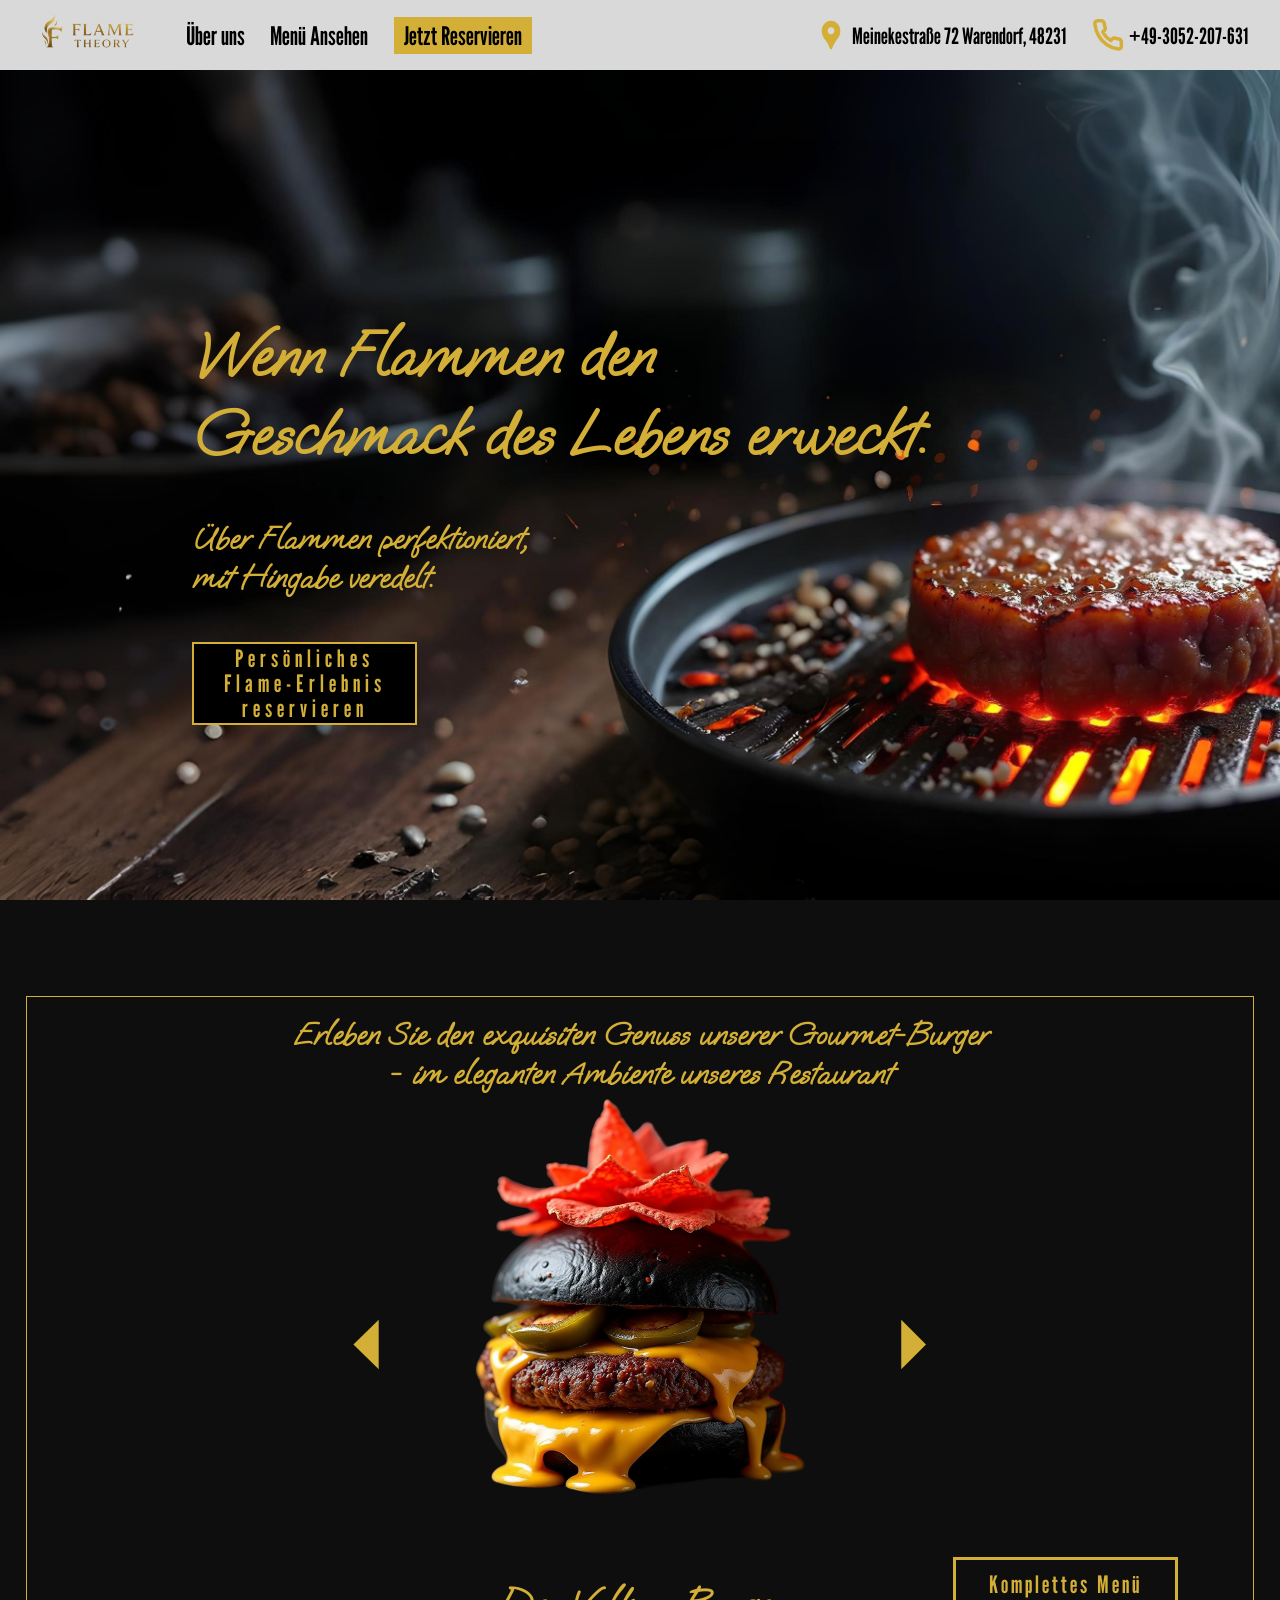
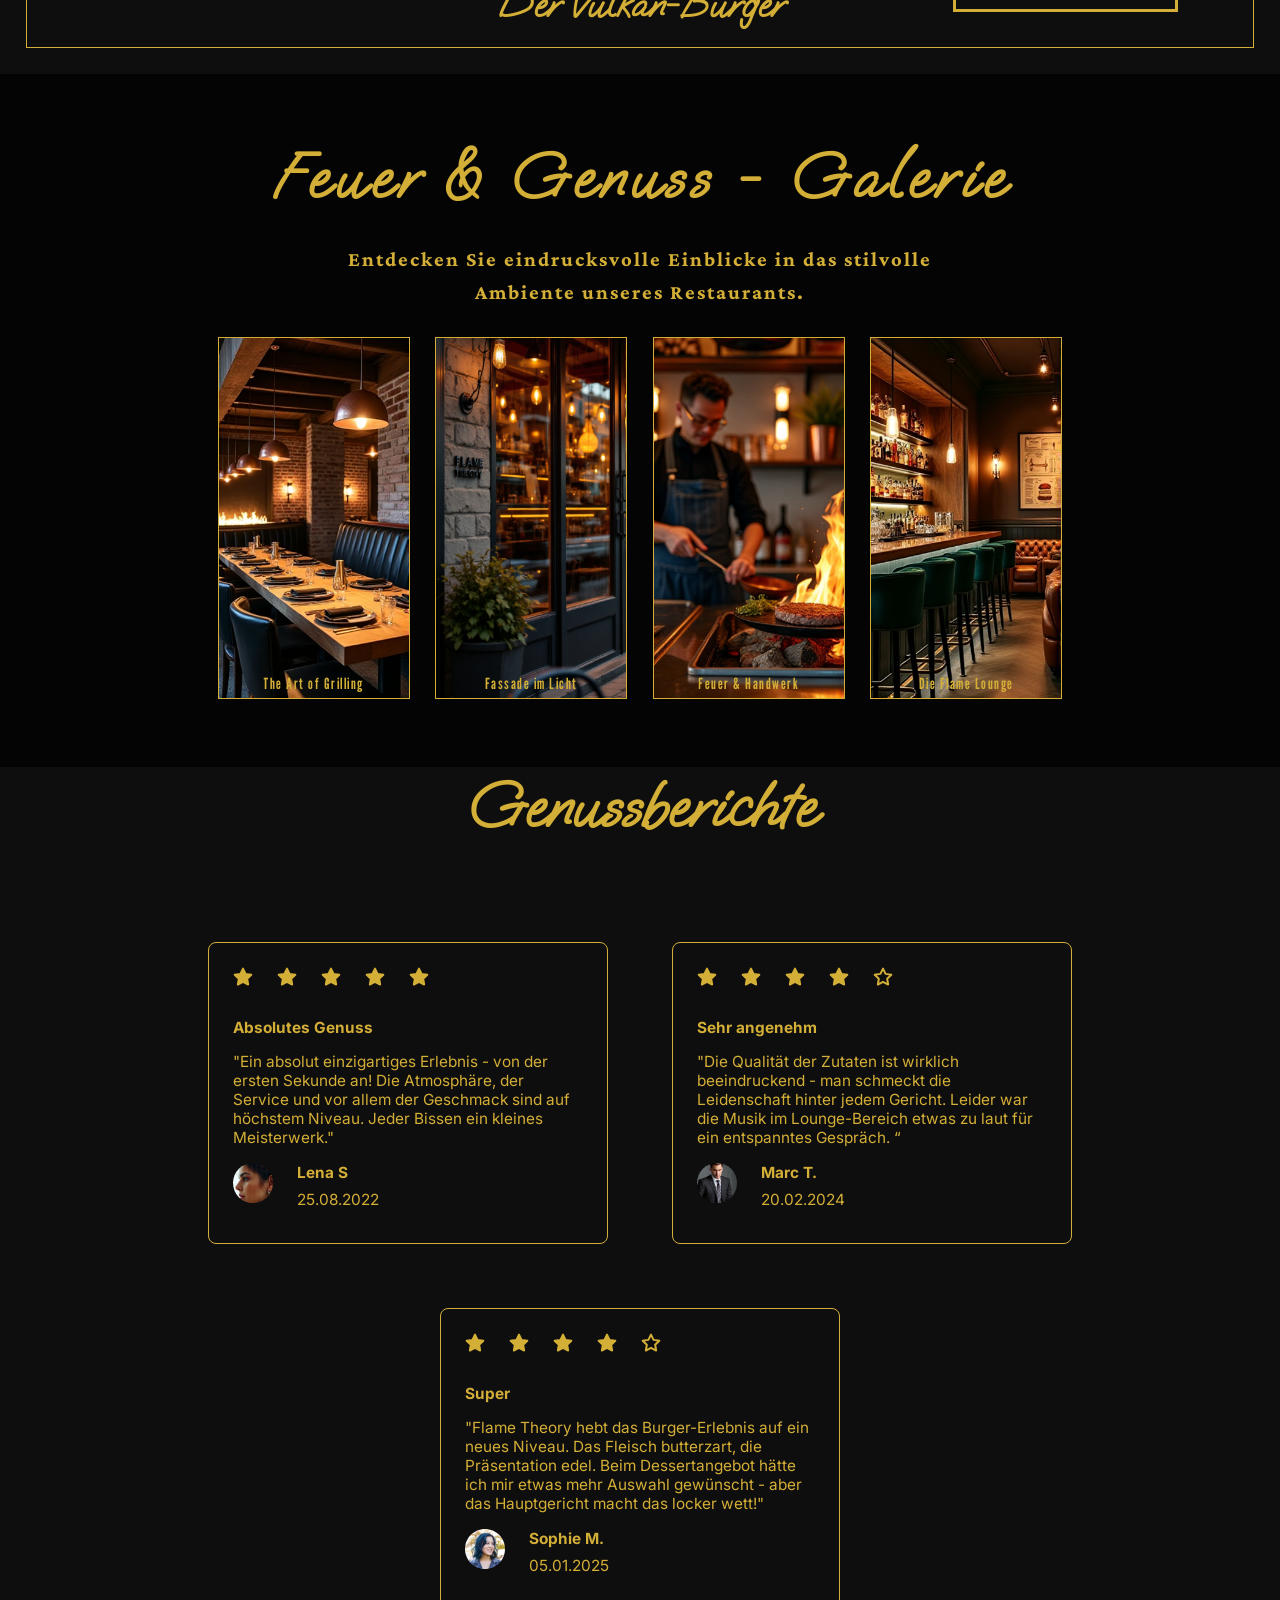
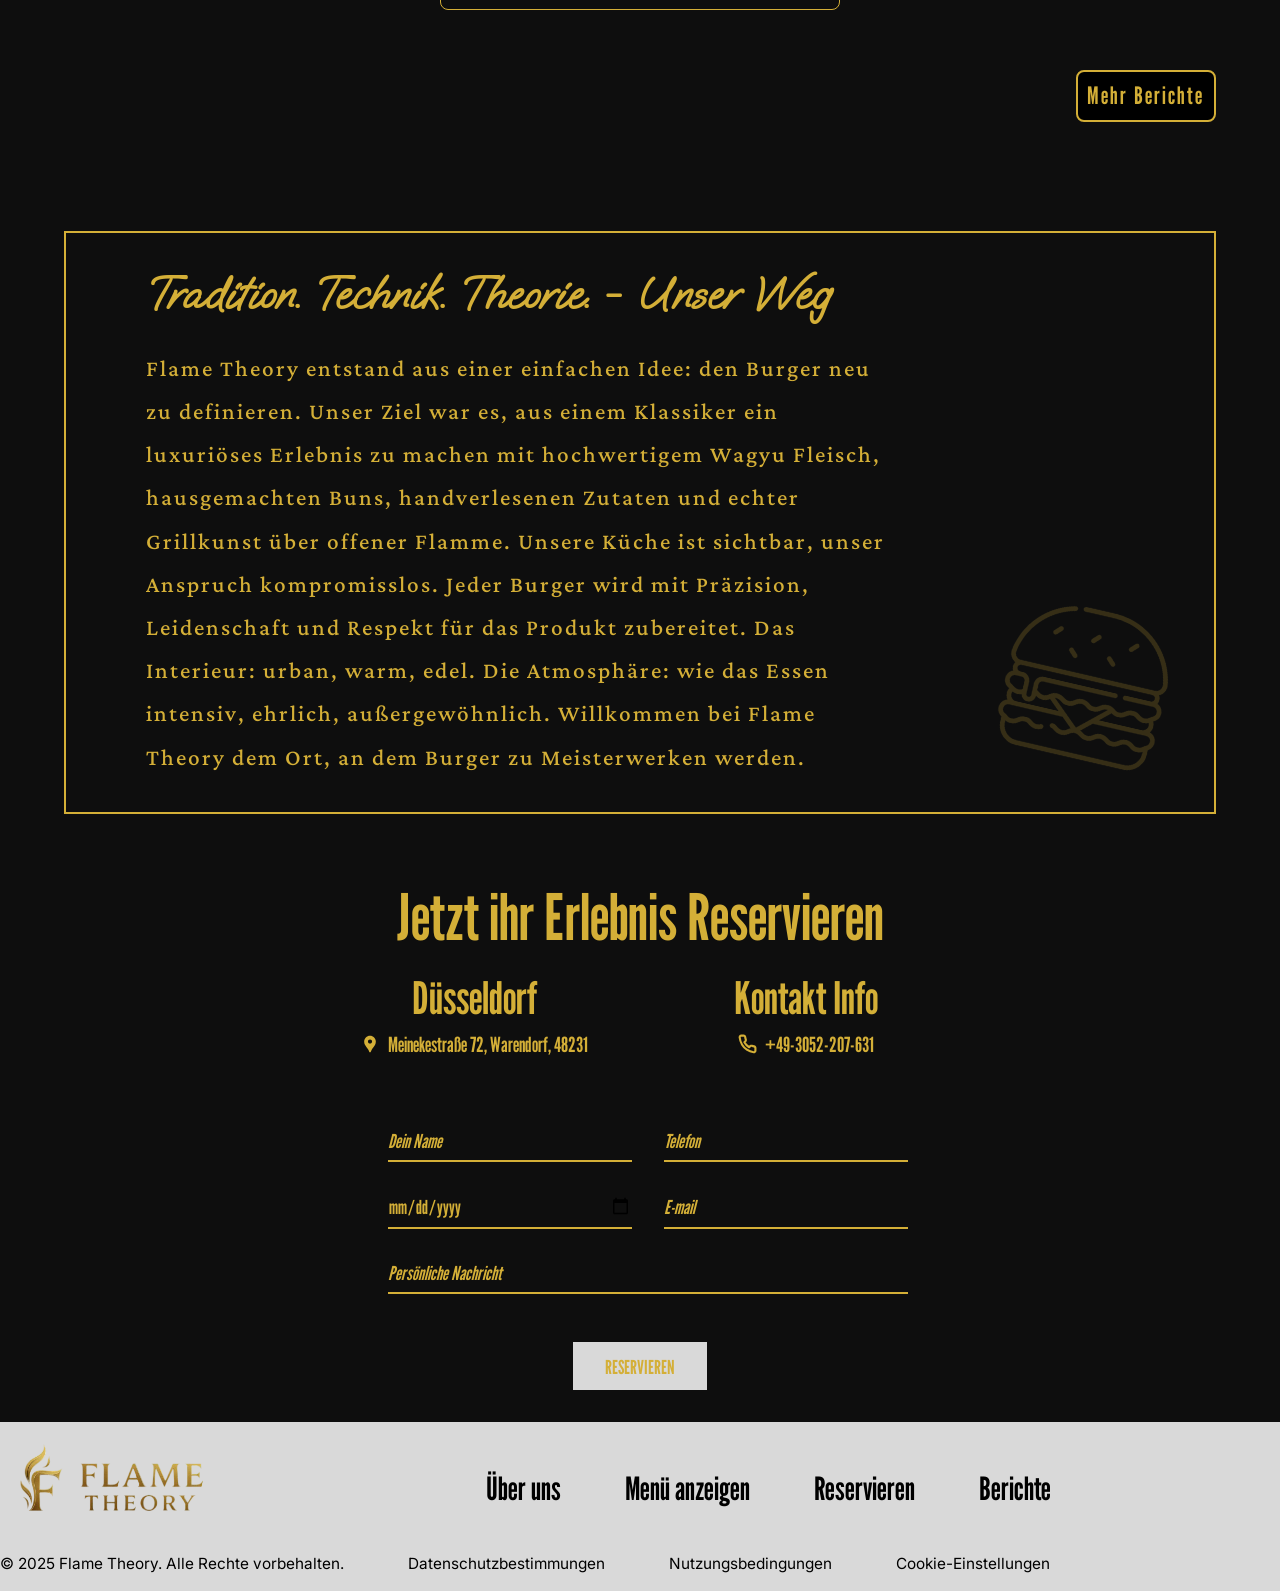
==== docs/index.html @ 65addf76 "folder name changed" ====
<!DOCTYPE html>
<html lang="de">
<head>
    <meta charset="UTF-8">
    <meta name="viewport" content="width=device-width, initial-scale=1.0">
    <title>FlameTheory</title>
    <link rel="stylesheet" href="../Styles/style.css">
    <script src="../Scripts/script.js" defer></script>
</head>
<body>
    <header>
        <nav>
            <div>
                <img src="\Assets\Logo\Logo_Flame_Theroy.png" alt="Logo_Flame_Theory">
                <a href="#" class="focused">Über uns</a>
                <a href="#">Menü Ansehen</a>
                <a href="#" class="Special">Jetzt Reservieren</a>
            </div>
            <div>
                <span>
                    <img src="\Assets\Icons\location_on.svg" alt="map_pinger_icon">
                    <a href="">Meinekestraße 72  Warendorf, 48231</a>
                </span>
                <span>
                    <img src="\Assets\Icons\Group 7.svg" alt="Telefon_icon">
                    <a href="">+49-3052-207-631</a>
                </span>
            </div>
        </nav>
    </header>
    <main>
        <section class="Hero">
            <h1>Wenn Flammen den Geschmack des Lebens erweckt.</h1>
            <h2>Über Flammen perfektioniert, mit Hingabe veredelt.</h2>
            <a href="#">
                Persönliches Flame-Erlebnis reservieren
            </a>
        </section>
        <section class="Burger_presentation">
            <div>
                <h2>Erleben Sie den exquisiten Genuss unserer Gourmet-Burger - im eleganten Ambiente unseres Restaurant</h2>
                <div class="carrousel">
                    <button><img src="../Assets/Icons/icon.svg" alt="arrow_left"></button>
                    <img src="../Assets/Burgers/Volcano_no_background.png" alt="volcano_burger">
                    <button><img src="../Assets/Icons/icon.svg" alt="arrow_right"></button>
                </div>
                <div class="wrapper">
                    <h3>Der Vulkan-Burger</h3>
                    <a href="menu.html" target="_self" rel="next">Komplettes Menü</a>
                </div>
            </div>
        </section>
        <section class="Galerie">
            <h2>Feuer & Genuss - Galerie</h2>
            <h3>Entdecken Sie eindrucksvolle Einblicke in das stilvolle Ambiente unseres Restaurants.</h3>
            <div class="image_wrapper">
                <div class="innerwrapper">
                    <img src="../Assets/inner.png" alt="inside_view">
                    <h4>The Art of Grilling</h4>
                    <p>Unser gemütlicher Gastraum mit Feuerstelle lädt zu unvergesslichen Momenten ein.</p>
                </div>
                <div class="innerwrapper">
                    <img src="../Assets/fassade_image.png" alt="fassade_im_licht">
                    <h4>Fassade im Licht</h4>
                    <p>Warmes Licht, stilvolles Ambiente und der Duft von ehrlichem Genuss heißen dich willkommen.</p>
                </div>
                <div class="innerwrapper">
                    <img src="../Assets/cooking.png" alt="chef_open_grill">
                    <h4>Feuer & Handwerk</h4>
                    <p>Mit offener Flamme, Leidenschaft und höchster Handwerkskunst.</p>
                </div>
                <div class="innerwrapper">
                    <img src="../Assets/lounge.png" alt="flame_lounge">
                    <h4>Die Flame Lounge</h4>
                    <p>Sanftes Licht, elegante Drinks und eine Atmosphäre wie ein warmes Glutbett.</p>
                </div>
            </div>
        </section>
        <section class="Genussberichte">
            <h2>Genussberichte</h2>
            <div class="review_wrapper">
                <div class="card">
                    <div>
                        <img src="../Assets/Icons/Star.svg" alt="star_filled">
                        <img src="../Assets/Icons/Star.svg" alt="star_filled">
                        <img src="../Assets/Icons/Star.svg" alt="star_filled">
                        <img src="../Assets/Icons/Star.svg" alt="star_filled">
                        <img src="../Assets/Icons/Star.svg" alt="star_filled">
                    </div>
                    <h4>Absolutes Genuss</h4>
                    <p>"Ein absolut einzigartiges Erlebnis - von der ersten Sekunde an! Die Atmosphäre, der Service und vor allem der Geschmack sind auf höchstem Niveau. Jeder Bissen ein kleines Meisterwerk."</p>
                    <div>
                        <img src="../Assets/PFP avatar/avatar_women.svg" alt="women_avatar">
                        <div>
                            <h4> Lena S</h4>
                            <p>25.08.2022</p>
                        </div>
                    </div>
                </div>
                <div class="card">
                    <div>
                        <img src="../Assets/Icons/Star.svg" alt="star_filled">
                        <img src="../Assets/Icons/Star.svg" alt="star_filled">
                        <img src="../Assets/Icons/Star.svg" alt="star_filled">
                        <img src="../Assets/Icons/Star.svg" alt="star_filled">
                        <img src="../Assets/Icons/Star (1).svg" alt="star_filled">
                    </div>
                    <h4>Sehr angenehm</h4>
                    <p>"Die Qualität der Zutaten ist wirklich beeindruckend - man schmeckt die Leidenschaft hinter jedem Gericht. Leider war die Musik im Lounge-Bereich etwas zu laut für ein entspanntes Gespräch. “</p>
                    <div>
                        <img src="../Assets/PFP avatar/avatar_men.svg" alt="men_avatar">
                        <div>
                            <h4>Marc T.</h4>
                            <p>20.02.2024</p>
                        </div>
                    </div>
                </div>
                <div class="card">
                    <div>
                        <img src="../Assets/Icons/Star.svg" alt="star_filled">
                        <img src="../Assets/Icons/Star.svg" alt="star_filled">
                        <img src="../Assets/Icons/Star.svg" alt="star_filled">
                        <img src="../Assets/Icons/Star.svg" alt="star_filled">
                        <img src="../Assets/Icons/Star (1).svg" alt="star_filled">
                    </div>
                    <h4>Super</h4>
                    <p>"Flame Theory hebt das Burger-Erlebnis auf ein neues Niveau. Das Fleisch butterzart, die Präsentation edel. Beim Dessertangebot hätte ich mir etwas mehr Auswahl gewünscht - aber das Hauptgericht macht das locker wett!"</p>
                    <div>
                        <img src="../Assets/PFP avatar/avatar_default.svg" alt="default_avatar">
                        <div>
                            <h4>Sophie M.</h4>
                            <p>05.01.2025</p>
                        </div>
                    </div>
                </div>
            </div>
            <div>
                <a href="">Mehr Berichte</a>
            </div>
        </section>
        <section class="Über_Uns">
             <div class="Info">
                <h2>Tradition. Technik. Theorie. - Unser Weg</h2>
                <p>Flame Theory entstand aus einer einfachen Idee: den Burger neu zu definieren. Unser Ziel war es, aus einem Klassiker ein luxuriöses Erlebnis zu machen mit hochwertigem Wagyu Fleisch, hausgemachten Buns, handverlesenen Zutaten und echter Grillkunst über offener Flamme.
                    Unsere Küche ist sichtbar, unser Anspruch kompromisslos. Jeder Burger wird mit Präzision, Leidenschaft und Respekt für das Produkt zubereitet. Das Interieur: urban, warm, edel. Die Atmosphäre: wie das Essen intensiv, ehrlich, außergewöhnlich.
                    Willkommen bei Flame Theory dem Ort, an dem Burger zu Meisterwerken werden.</p>
                <img src="../Assets/Icons/Icon_burger.png" alt="burger_icon">
             </div>

        </section>
        <section class="Reservieren">
            <div class="contact-info">
                <h2>Jetzt ihr Erlebnis Reservieren</h2>
                <div class="info-wrapper">
                    <div class="location">
                        <h3>Düsseldorf</h3>
                        <p>
                            <a href="https://www.google.com/maps?q=Meinekestraße+72+Warendorf,+48231" target="_blank">
                                <img src="../Assets/Icons/location_on.svg" alt="Location Icon" class="icon"> Meinekestraße 72, Warendorf, 48231
                            </a>
                        </p>
                    </div>
                    <div class="contact">
                        <h3>Kontakt Info</h3>
                        <p>
                            <a href="tel:+493052207631">
                                <img src="../Assets/Icons/Group 7.svg" alt="Phone Icon" class="icon"> +49-3052-207-631
                            </a>
                        </p>
                    </div>
                </div>
            </div>

            <form action="" method="post" class="form-container">
                <div class="form-row">
                    <label for="iname"></label>
                    <input 
                        type="text" 
                        name="name" 
                        id="iname" 
                        placeholder="Dein Name" 
                        pattern="^[A-Za-zÀ-ÿäöüÄÖÜßçÇ\s]+$" 
                        title="Bitte geben Sie nur Buchstaben und Leerzeichen ein (inklusive deutscher Umlaute und brasilianischer Sonderzeichen)." 
                        required>
                    <label for="itelefon"></label>
                    <input 
                        type="tel" 
                        name="telefon" 
                        id="itelefon" 
                        placeholder="Telefon" 
                        pattern="^\+49\d{10,14}$" 
                        title="Bitte geben Sie eine gültige deutsche Telefonnummer im Format +491234567890 ein." 
                        required>
                </div>
                <div class="form-row">
                    <label for="idate"></label>
                    <input 
                        type="date" 
                        name="date" 
                        id="idate" 
                        placeholder="Datum&Uhrzeit" 
                        required>
                    <label for="iemail"></label>
                    <input 
                        type="email" 
                        name="email" 
                        id="iemail" 
                        placeholder="E-mail" 
                        pattern="^[a-zA-Z0-9._%+-]+@[a-zA-Z0-9.-]+\.[a-zA-Z]{2,}$" 
                        title="Bitte geben Sie eine gültige E-Mail-Adresse ein." 
                        required>
                </div>
                <div class="form-row full-width">
                    <label for="itext"></label>
                    <input 
                        type="text" 
                        name="message" 
                        id="itext" 
                        placeholder="Persönliche Nachricht" 
                        pattern="^[A-Za-zÀ-ÿäöüÄÖÜßçÇ0-9\s.,!?-]{1,500}$" 
                        title="Bitte geben Sie eine Nachricht mit maximal 500 Zeichen ein. Keine gefährlichen Inhalte erlaubt." 
                        required>
                </div>
                <button type="submit" class="submit-button">Reservieren</button>
            </form>
        </section>
    </main>
    <footer>
        <div class="footer-container">
            <div><a href="#"><img src="../Assets/Logo/Logo_Flame_Theroy.png" alt="Logo_Flame_Theory"></a></div>
            <div class="footer-links">
                <a href="">Über uns</a>
                <a href="">Menü anzeigen</a>
                <a href="">Reservieren</a>
                <a href="">Berichte</a>
            </div>
        </div>
        <div class="important-links">
            <p>© 2025 Flame Theory. Alle Rechte vorbehalten.</p>
            <a href="">Datenschutzbestimmungen</a>
            <a href="">Nutzungsbedingungen</a>
            <a href="">Cookie-Einstellungen</a>
        </div>
    </footer>
</body>
</html>
---- Styles/style.css ----
@charset "UTF-8";
@import url('https://fonts.googleapis.com/css2?family=League+Gothic:wdth@75..100&display=swap');
@import url('https://fonts.googleapis.com/css2?family=Oooh+Baby&display=swap');
@import url('https://fonts.googleapis.com/css2?family=Lateef:wght@200;300;400;500;600;700;800&display=swap');
@import url('https://fonts.googleapis.com/css2?family=Inter:ital,opsz,wght@0,14..32,100..900;1,14..32,100..900&display=swap');


*{
    margin: 0;
    padding: 0;
    box-sizing: border-box;
}
:root{
    --dark-black: #000000;
    --charcoal-black: #0E0E0E;
    --gold: #D4AF37; /* 18% opcaccity for soft */
    --soft-white: #D9D9D9;
    --font1: "League Gothic", sans-serif;
    --font2: "Oooh Baby", cursive;
    --font3: "Lateef", serif;
    --fontfooter: "Inter", sans-serif;


}
/* aniamtions */

.fade-out {
    opacity: 0;
    transition: opacity 0.4s ease-in-out;
}
  
.fade-in {
    opacity: 1;
    transition: opacity 0.4s ease-in-out;
}
/* animations end */

body{
    background-color: var(--charcoal-black);
    color: var(--dark-black);
    overflow-x: hidden;
}

header {
    z-index: 9999;
    background-color: var(--soft-white);
    font-family: var(--font1);
    position: sticky;
    top: 0;
    transition: padding 0.4s ease, background-color 0.4s ease;
  
    nav {
      display: flex;
      justify-content: space-between;
      align-items: center;
      padding: 0.2rem 2rem;
      transition: padding 0.4s ease;
  
      div:nth-child(1),
      div:nth-child(2) {
        display: flex;
        align-items: center;
        gap: 2vw;
        transition: gap 0.4s ease;
      }
  
      div:nth-child(1) img {
        width: clamp(120px, 10vw, 200px);
        transition: width 0.4s ease;
      }
  
      a {
        text-decoration: none;
        color: var(--dark-black);
        font-size: clamp(1rem, 2vw, 2rem);
        position: relative;
        transition: font-size 0.4s ease;
  
        &:not(.Special)::after {
          content: "";
          background-color: var(--gold);
          padding: 2px 0;
          width: 0%;
          position: absolute;
          left: 0;
          bottom: -5px;
          transition: width 0.3s ease-in-out;
          pointer-events: none;
        }
  
        &:not(.Special):hover::after {
          width: 100%;
        }
  
        &.Special {
          padding: 3px 10px;
          background-color: var(--gold);
          transition: transform 0.2s ease;
  
          &:hover {
            transform: scale(1.05);
          }
        }
      }
  
      div:nth-child(2) {
        a {
          font-size: clamp(0.7rem, 2vw, 1.4rem);
          transition: font-size 0.4s ease;
        }
  
        span {
          display: flex;
          align-items: center;
          justify-content: center;
          gap: 5px;
  
          img {
            width: clamp(20px, 2.5vw, 50px);
            transition: width 0.4s ease;
          }
        }
      }
    }
  
    &.compact {
      nav {
        padding: 0.5rem 1.2rem;
  
        div:nth-child(1) img {
          width: clamp(60px, 5vw, 100px);
        }
  
        div:nth-child(1),
        div:nth-child(2) {
          gap: 1.2vw;
        }
  
        a {
          font-size: clamp(0.6rem, 1vw, 1rem);
        }
  
        div:nth-child(2) {
          a {
            font-size: clamp(0.6rem, 1vw, 1rem);
          }
  
          span img {
            width: clamp(16px, 2vw, 30px);
          }
        }
      }
    }
  }
  
.Hero{
    background-image: url("../Assets/Video/wagyu_background.jpg");
    background-repeat: no-repeat;
    background-attachment: fixed;
    background-size: cover;
    background-position: center; 
    width: 100%;
    min-height: 100vh;  
    padding-left: 15vw;

    display: flex;
    flex-flow: column nowrap;
    align-items: flex-start;
    justify-content: center;
    gap: 45px;

    h1,h2{
        font-family: var(--font2);
        color: var(--gold);
    }

    h1{
        font-size: clamp(32px,5vw,75px);
        width: 16ch;
    }

    h2{
        font-size: clamp(15px,3.5vw,32px);
        width: 15ch;
    }

    a{
        background-color: var(--dark-black);
        padding: 2px 8.5px;
        text-decoration: none;
        color: var(--gold);
        font-family: var(--font1);
        letter-spacing: clamp(1px,2vw,5px);
        line-height: 25px;
        text-align: center;
        
        
        border: 2px solid var(--gold);
        font-size: clamp(0.8rem, 2.6vw,1.5rem);
        width: clamp(25ch,15vw,35ch);
        display: inline-block;
    }

    a:hover{
        scale: 1.1;
        letter-spacing: 5px;
        transition: all ease-in-out 0.5s;
    }
}

.Burger_presentation{
    color: var(--gold);
    position: relative;
    div{
        border: 1px solid var(--gold);
        margin: 2vw;
        font-family: var(--font2);
        padding: 2vh;
        display: flex;
        flex-flow: column nowrap;
        align-items: center;
        h2{
            font-size: clamp(1rem,3.5vw,2rem);
            text-shadow: 1px 2px 1px var(--charcoal-black);
            width: 31ch;
            text-align: center;

            margin-bottom: -7vw;
        }

        h3{
            margin-top: 2vw;
            font-size: clamp(1rem,4.1vw,2.5rem);
            
        }
        
        .wrapper{
            border: none;
            margin: 0;
            padding: 0;
            a{
                position: absolute;

                right: 8vw;
                bottom: 4vh;
                border: 3px var(--gold) solid;
                text-align: center;
                width: 25ch;
                padding: 10px;
                text-decoration: none;
                font-family: var(--font1);
                font-size: clamp(0.8rem,2vw,1.5rem);
                letter-spacing: clamp(2px,3px,5px);
                color: var(--gold);
            }
            a:hover{
                scale: 1.01;
                letter-spacing: 4px;
                transition: all ease-in-out 0.5s;
            }
        }
    }

    .carrousel{
        height: clamp(80px,40vw,500px);
        border: none;
        position: relative;
        img{
            
            width: 40vw;
            z-index: -1;
            margin-bottom: 7vw;

        }

        

        button{
            bottom: 0;
            position: absolute;
            background-color: transparent;
            border: none;
            padding: 0;
            margin: 0;
            cursor: pointer;
            height: 4vw;
            display: inline-block;
            user-select: none;
            transition: scale 0.4s ease;

            top: 58%;
            img{
                margin: 0;
                display: block;
                aspect-ratio: 1;
                width: 4vw;
                height: fit-content;
            }
        }

        button:hover{
            scale: 1.5;
        }

        button:nth-of-type(1){
            left: -2vw;
        }

        button:nth-of-type(2){
            right: -2vw;
            transform: scaleX(-1);
        }
    }
}

.Galerie{
    color: var(--gold);
    display: flex;
    flex-flow: column nowrap;
    padding: 5vw;
    align-items: center;
    gap: 3vh;

    background-image: url(../Assets/patternpad-2025-05-01-23-53-42.svg);
    background-position: center;
    background-repeat: no-repeat;
    background-size: cover;
    background-attachment: fixed;
    background-color: rgba(0, 0, 0, 0.734);
    background-blend-mode: overlay;

    h2{
        font-family: var(--font2);
        font-size: clamp(2rem,5vw,4rem);
        letter-spacing: 5px;
    }

    h3{
        font-family: var(--font3);
        font-size: clamp(1.2rem, 2vw, 1.8rem);
        letter-spacing: clamp(1px, 0.5vw, 2px);
        line-height: 1.3;
        max-width: 60ch; 
        margin-inline: auto; 
        text-align: center;
    }

    .image_wrapper{
        display: flex;
        flex-flow: row nowrap;
        gap: 2vw;
        align-self: left;
        .innerwrapper{
            cursor: pointer;
            position: relative;
            img{
                width: 15vw;
                border: 1px var(--gold) solid;
                transition: filter,scale 1s ease; 
                
            }

            h4{
                font-family: var(--font1);
                font-size: clamp(0.7rem, 1.2vw, 1.5rem);
                letter-spacing: 1.5px;
                white-space: nowrap;
                position: absolute;
                bottom: 10px;
                left: 50%;
                transform: translateX(-50%);
                max-width: 90%;
                overflow: hidden;
                text-overflow: ellipsis; 
                transition: transform 0.8s ease; 
            }

            p{
                position: absolute;
                bottom: -2em; 
                left: 50%;
                transform: translateX(-50%);
                text-align: center;
                font-family: var(--font3);
                font-size: clamp(0.6rem, 1vw, 1.2rem);
                width: min(15vw, 35ch);
                white-space: normal;
                line-height: 1.4;
                opacity: 0;
                pointer-events: none;
                text-shadow: 0 0 4px rgba(0, 0, 0, 0.6);
                background-color: rgba(0, 0, 0, 0.5); 
                padding: 0.3em 0.6em;
                border-radius: 4px;
                transition: opacity 0.8s ease, transform 0.8s ease;
            }
        }

        .innerwrapper:hover > h4{
            transform: translate(-50%, -15em);
            text-shadow: 0 0 4px rgba(0, 0, 0, 0.6);
            background-color: rgba(0, 0, 0, 0.5); 
            padding: 0.2em 0.5em;
            border-radius: 4px;
        }

        .innerwrapper:hover > img{
            filter: grayscale(80%);
            scale: 1.1;
        }

        .innerwrapper:hover > p {
            opacity: 1;
            transform: translate(-50%, -14em);
            pointer-events: auto;

        }
    }
}

.Genussberichte {
    color: var(--gold);
    display: flex;
    flex-flow: column nowrap;
    gap: clamp(3rem, 10vw, 6rem);

    h2 {
        text-align: center;
        font-family: var(--font2);
        font-size: clamp(2rem, 5vw, 4rem);
    }

    .review_wrapper {
        display: flex;
        justify-content: center;
        flex-wrap: wrap;
        gap: clamp(2rem, 5vw, 4rem);

        img {
            margin-bottom: clamp(0.5rem, 1.5vw, 1rem);
            max-width: 100%;
            height: auto;
        }

        .card {
            flex: 1 1 auto;
            padding: clamp(1rem, 2vw, 1.5rem);
            border: 1px var(--gold) solid;
            border-radius: 8px;
            font-family: var(--fontfooter);
            max-width: clamp(30ch, 40%, 40ch);
            display: flex;
            flex-flow: column nowrap;
            gap: clamp(0.5rem, 1.2vw, 1rem);
            font-size: clamp(0.9rem, 1.2vw, 1rem);

            > div {
                display: flex;
                gap: clamp(1rem, 2vw, 1.5rem);

                > div {
                    display: flex;
                    flex-flow: column nowrap;
                    gap: clamp(0.3rem, 1vw, 0.5rem);
                }
            }
        }
    }

    > div:nth-of-type(2) {
        display: flex;
        justify-content: flex-end;
        margin-top: -4vh;
        padding-bottom: 5vh;

        a {
            font-family: var(--font1);
            letter-spacing: 2px;
            font-size: clamp(1rem, 2.5vw, 1.5rem);
            border: 2px var(--gold) solid;
            border-radius: 8px;
            margin-right: 5vw;
            text-decoration: none;
            color: var(--gold);
            background-color: var(--dark-black);
            padding: clamp(0.4rem, 1vw, 0.6rem);
            transition: all ease 0.4s;

            &:hover {
                scale: 1.2;
            }
        }
    }
}

.Über_Uns {
    padding: clamp(2rem, 5vw, 4rem); /* Scales padding dynamically */
    display: flex;
    flex-direction: column;
    gap: clamp(1rem, 3vw, 2rem); /* Adds scalable spacing between elements */

    .Info {
        border: 2px solid var(--gold);
        padding: clamp(1rem, 3vw, 2rem); /* Scales padding dynamically */
        color: var(--gold);
        display: flex;
        flex-direction: column;
        gap: clamp(1rem, 2vw, 1.5rem); /* Adds scalable spacing between child elements */
        position: relative;

        h2 {
            font-family: var(--font2);
            font-size: clamp(1.5rem, 4vw, 3rem); /* Scales font size dynamically */
            text-align: start;
            padding-left: clamp(1rem, 5vw, 3rem); /* Scales padding dynamically */
        }

        p {
            font-family: var(--font3);
            font-size: clamp(1rem, 2.5vw, 1.8rem); /* Scales font size dynamically */
            letter-spacing: clamp(0.5px, 0.5vw, 2px);
            line-height: 1.5;
            max-width: 72ch;
            text-align: start;
            padding-left: clamp(1rem, 5vw, 3rem); /* Matches h2 padding */
        }

        img {
            opacity: 20%;
            aspect-ratio: 1;
            rotate: 13deg;
            width: clamp(6rem, 15vw, 10rem); /* Scales image size dynamically */
            position: absolute;
            right: clamp(1rem, 5vw, 3rem); /* Scales position dynamically */
            bottom: clamp(1rem, 5vw, 3rem); /* Scales position dynamically */
        }
    }
}

.Reservieren {
    .contact-info {
        text-align: center;
        color: var(--gold);
        margin-bottom: 2rem; /* Adds spacing below the contact info */

        h2 {
            font-family: var(--font1); /* League Gothic font */
            font-size: clamp(3rem, 5vw, 6rem);
            margin-bottom: 1rem;
        }

        .info-wrapper {
            display: flex;
            justify-content: center;
            gap: 2rem;
            flex-wrap: wrap; /* Ensures responsiveness on smaller screens */

            >div{
                width: 300px;
                display: flex;
                flex-flow: column nowrap;
                align-items: center;
                justify-content: center;
            }

            h3 {
                font-family: var(--font1); /* League Gothic font */
                font-size: clamp(2rem, 3.5vw, 4rem);
                margin-bottom: 0.5rem;
            }

            p {
                font-family: var(--font3); /* Lateef font */
                font-size: clamp(1rem, 1.5vw, 1.2rem);
                display: flex;
                align-items: center; /* Aligns text and icon vertically */  
            }

            a {
                display: flex;
                gap: 0.5rem; /* Space between icon and text */
                text-decoration: none;
                font-family: var(--font1);
                color: var(--gold);
                font-size: 1.3rem;
                transition: color 0.3s ease;
                display: flex;
                justify-content: center;
                align-items: center;

                &:hover {
                    color: var(--soft-white); /* Lightens the color on hover */
                    transition: color 0.3s ease;
                    scale: 1.05; /* Slightly enlarges the icon on hover */
                    transition: all ease-in-out 0.5s; /* Smooth transition for all properties */
                }
            }

            .icon {
                width: 1.2rem; /* Adjust icon size */
                height: auto;
                display: inline-block;
            }
        }
    }

    .form-container {
        display: flex;
        flex-direction: column;
        align-items: center;
        justify-content: center;
        gap: 1.5rem; /* Space between rows */
        width: 100%;
        max-width: 600px; /* Limit the form width */
        margin: 0 auto; /* Center the form horizontally */
        padding: 2rem; /* Add padding around the form */

        .form-row {
            display: flex;
            gap: 1rem; /* Space between inputs in the same row */
            width: 100%;

            input {
                flex: 1; /* Make inputs in the same row equal in width */
                background-color: transparent; /* Transparent background */
                border: none; /* Remove default borders */
                border-bottom: 2px solid var(--gold); /* Bottom border with gold color */
                color: var(--gold); /* Text color in gold */
                font-family: var(--font1); /* Use your project's font */
                font-size: clamp(1rem, 1.5vw, 1.2rem); /* Responsive font size */
                padding: 0.5rem 0; /* Add padding for better spacing */
                outline: none; /* Remove focus outline */

                &::placeholder {
                    color: var(--gold); /* Placeholder color in gold */
                    /* opacity: 0.18; Set opacity to 18% */
                    font-style: italic; /* Optional: make placeholder text italic */
                }

                &:focus {
                    border-bottom: 2px solid var(--gold); /* Keep gold border on focus */
                }

                &:-webkit-autofill {
                    background-color: transparent !important; /* Matches your transparent background */
                    color: var(--gold) !important; /* Matches your gold text color */
                    font-family: var(--font3) !important; /* Ensures the font matches your design */
                    font-size: clamp(1rem, 1.5vw, 1.2rem); /* Matches your input font size */
                    border-bottom: 2px solid var(--gold) !important; /* Keeps the gold bottom border */
                    -webkit-box-shadow: 0 0 0px 1000px var(--charcoal-black) inset !important; /* Prevents white autofill background */
                    transition: background-color 0s ease-in-out, color 0s ease-in-out; /* Smooth transition */

                    &::first-line {
                        font-family: var(--font3) !important; /* Ensures the font for the first line matches */
                        color: var(--gold) !important; /* Matches your gold text color */
                    }
                }
            }

            &.full-width input {
                width: 100%; /* Make the last input span the full width */
            }
        }

        .submit-button {
            display: block; /* Ensures the button is block-level for centering */
            margin: 1.5rem auto 0; /* Centers the button horizontally and adds spacing */
            background-color: #D9D9D9; /* Light gray background */
            color: var(--gold); /* Gold font color */
            font-family: var(--font1); /* Use League Gothic font */
            font-size: clamp(1rem, 1.5vw, 1.2rem); /* Responsive font size */
            padding: 0.8rem 2rem; /* Adds padding for a natural rectangular shape */
            border: none; /* Removes default border */
            cursor: pointer; /* Pointer cursor for better UX */
            text-transform: uppercase; /* Makes the text uppercase for emphasis */
            transition: background-color 0.3s ease, color 0.3s ease; /* Smooth hover effect */

            &:hover {
                background-color: var(--gold); /* Gold background on hover */
                color: #D9D9D9; /* Light gray font color on hover */
                scale: 1.5; /* Slightly enlarges the button on hover */;
                transition: all ease-in-out 0.5s; /* Smooth transition for all properties */
            }
        }
    }
}

footer{
    background-color: var(--soft-white);
    display: flex;
    flex-flow: column nowrap;
    img{
        width: 20vw;
    }

    >div{
        display: flex;
        flex-flow: row nowrap;
    }

    a{
        text-decoration: none;
        color: var(--dark-black);
    }

    .footer-container{
        display: flex;
        flex-flow: row nowrap;
        align-items: center;
        justify-content: flex-start;
        .footer-links{
            flex: 1 1;
            display: flex;
            gap: 5vw;
            justify-content: center;
            font-family: var(--font1);
            font-size: clamp(1rem,4vw,2rem);

            >a:hover{
                scale: 1.2;
                transition: all ease-in-out 0.5s;
            }
        }

        
    }

    .important-links{
        display: flex;
        flex-flow: row nowrap;
        gap: 5vw;
        justify-content: flex-start;
        font-family: var(--fontfooter);
        font-size: clamp(0.2rem,1.2vw,1rem);
        margin-bottom: 2vh;
        >a:hover{
            text-decoration: underline;
            transition: all ease-in-out 0.5s;
        }
    }
}
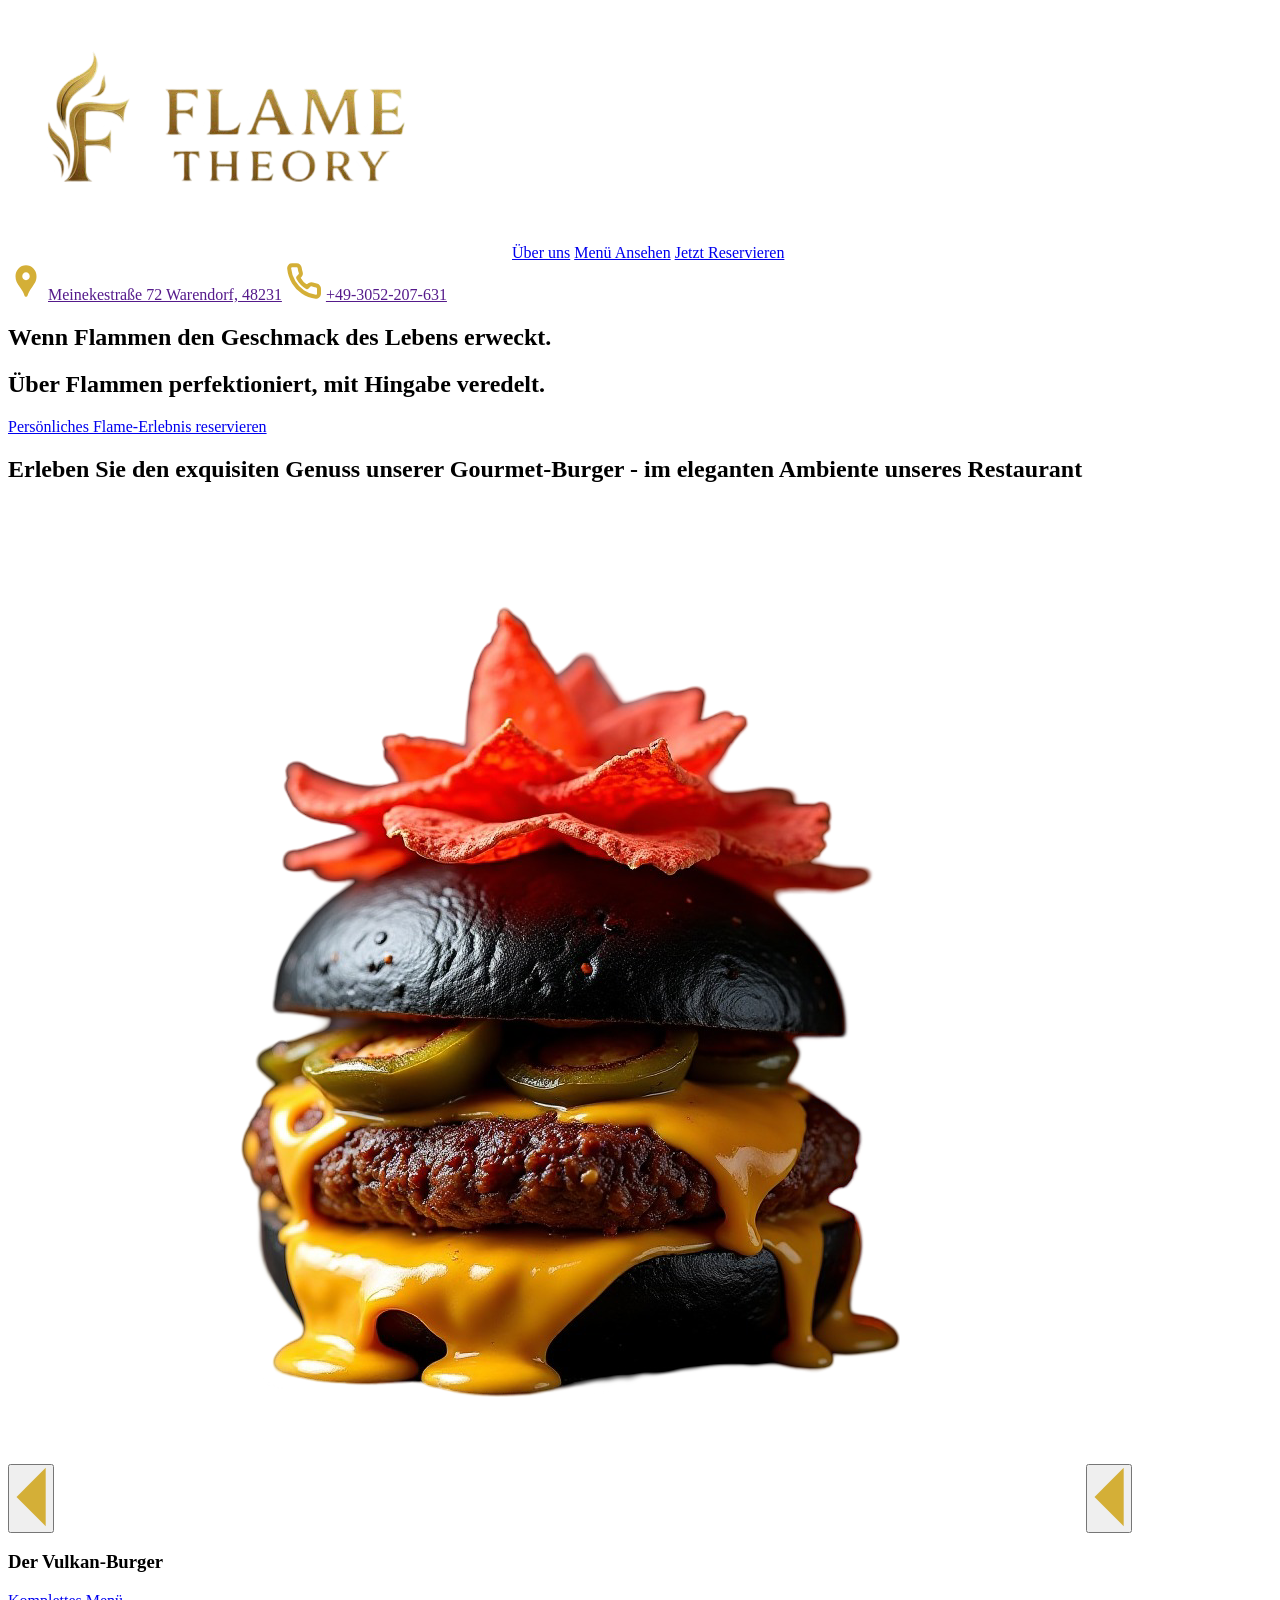
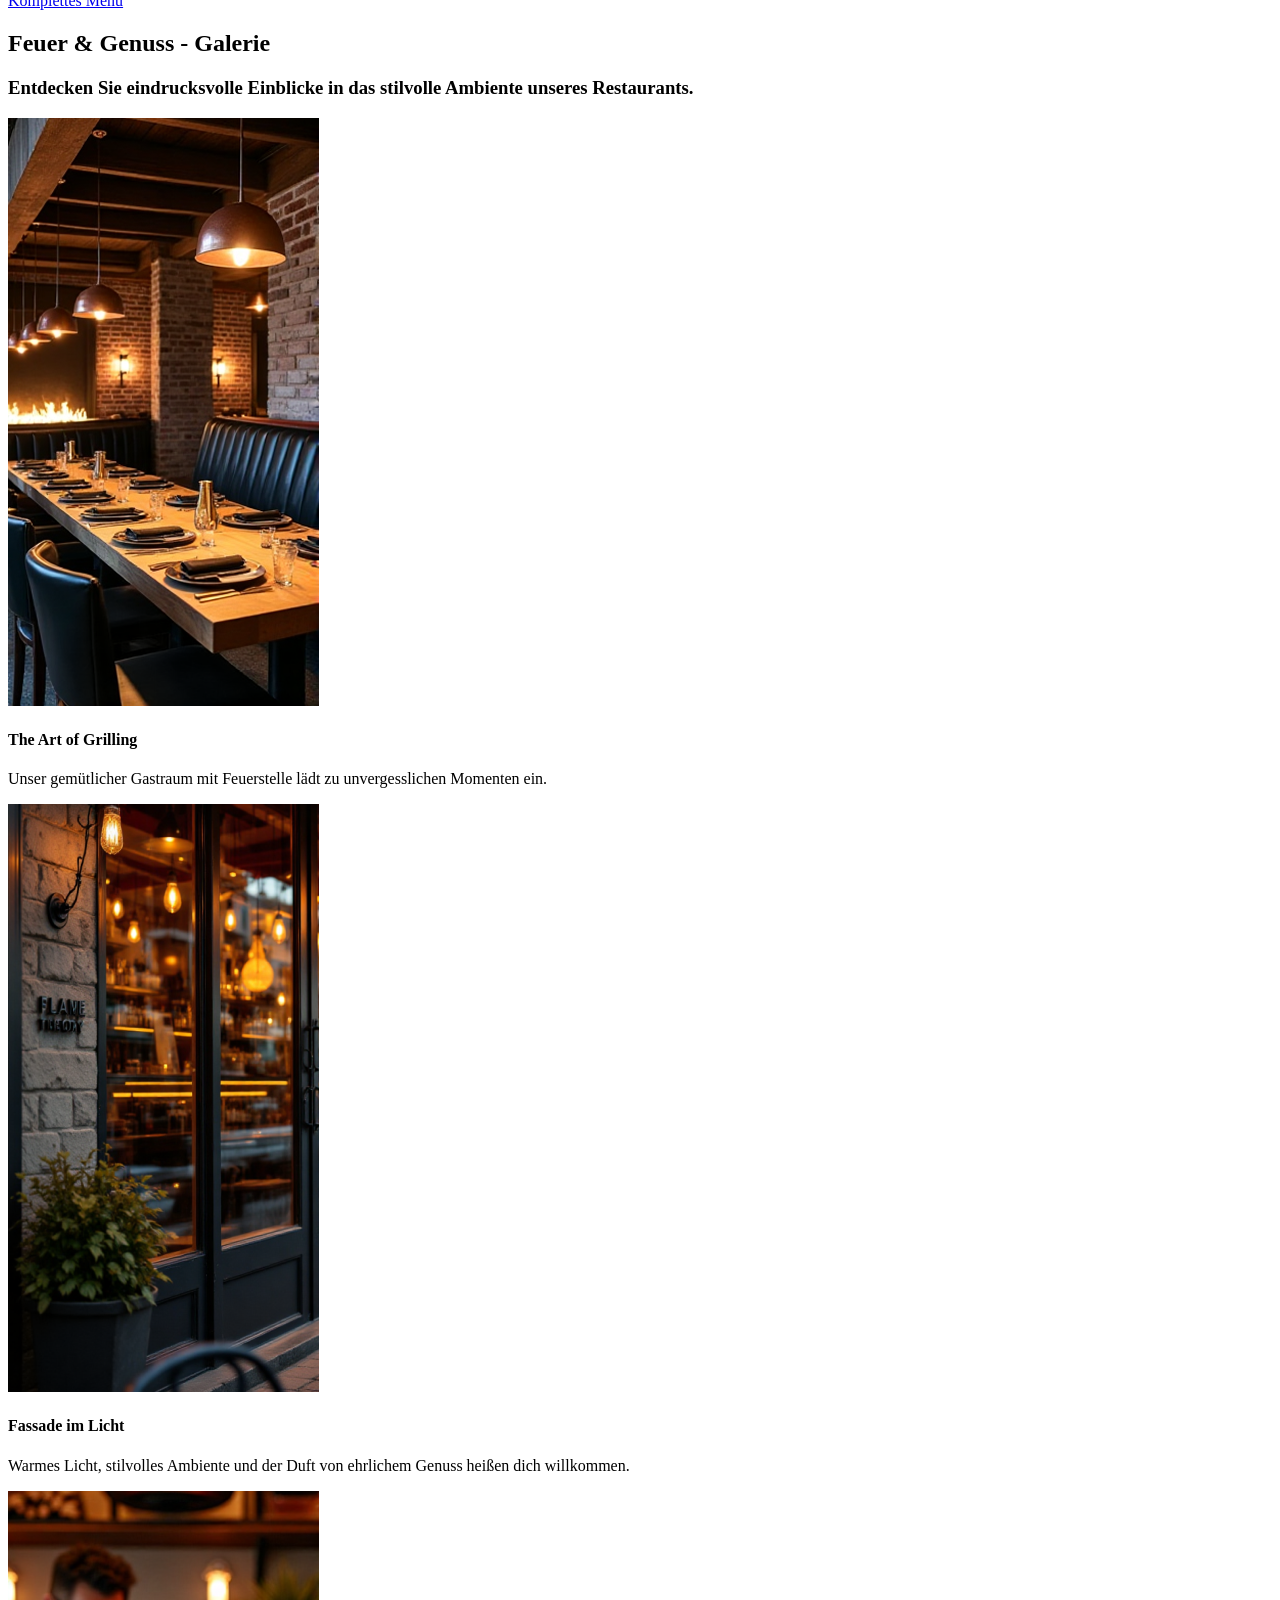
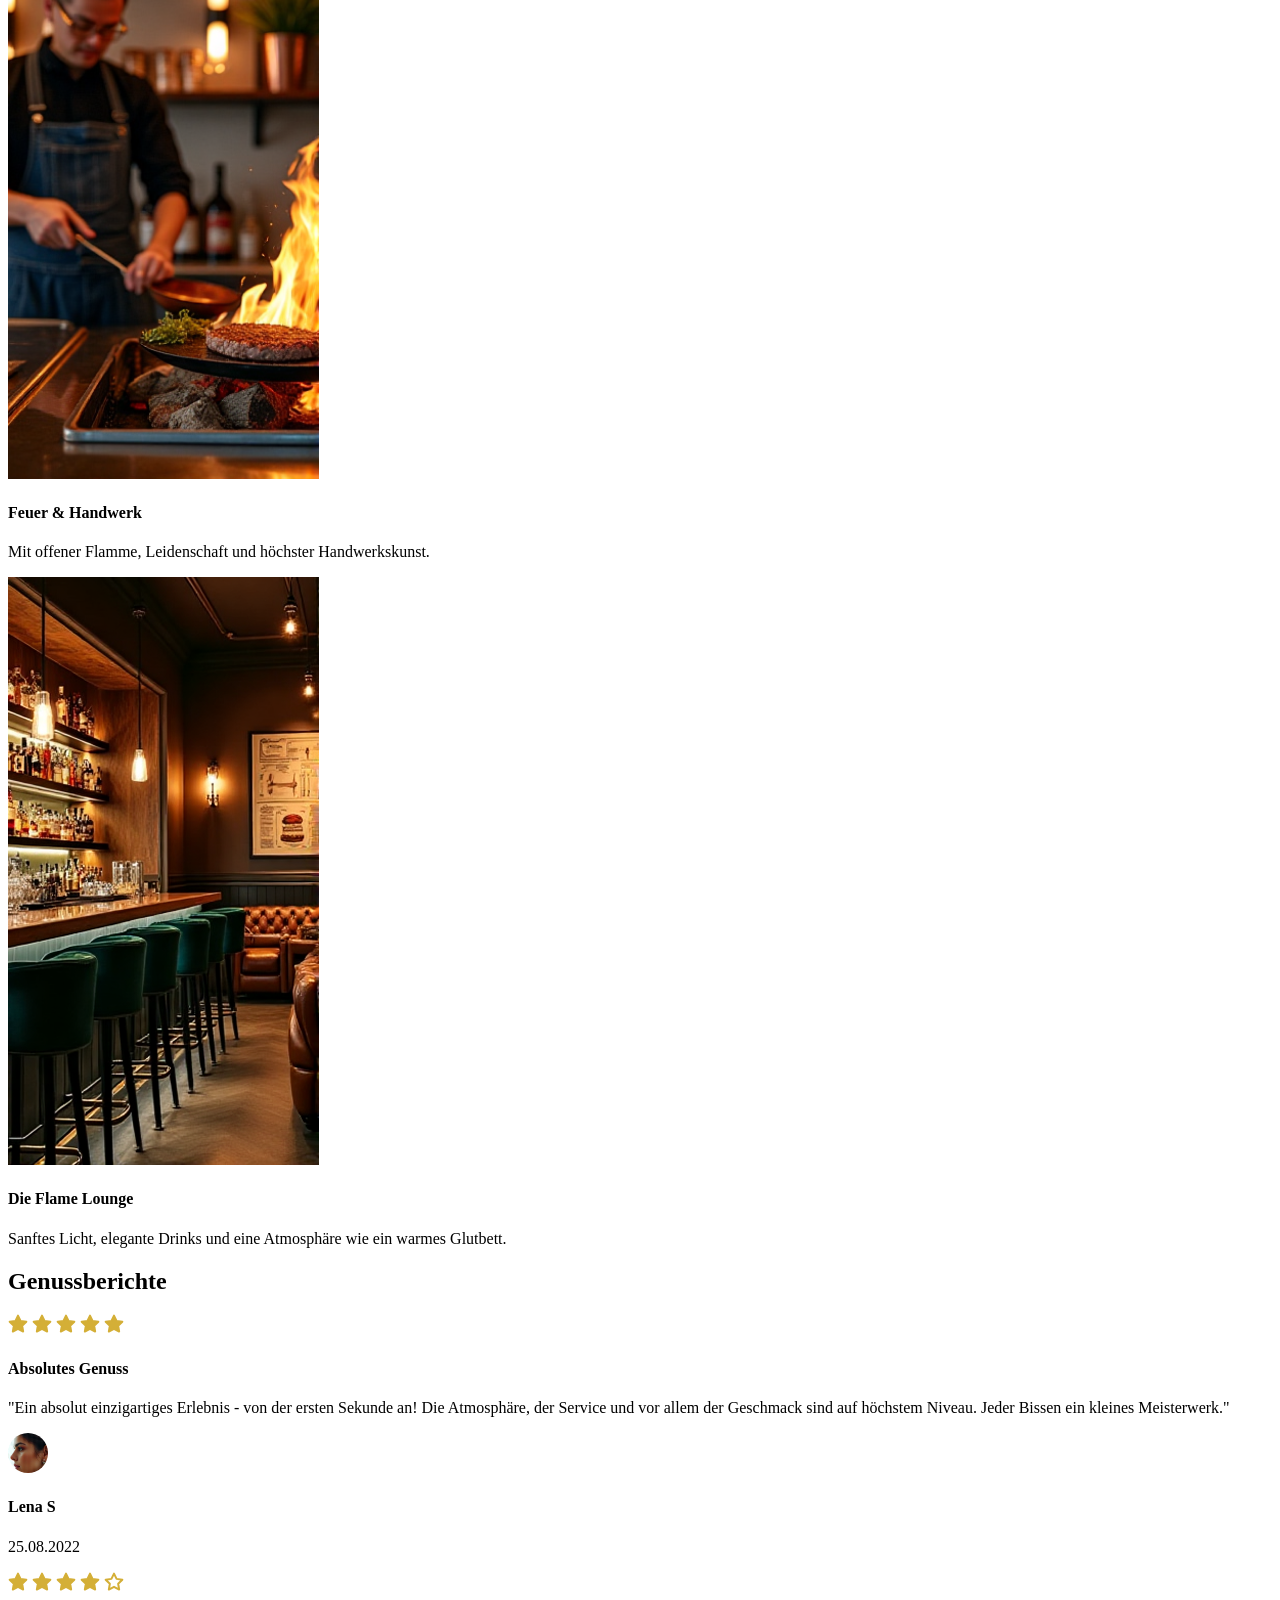
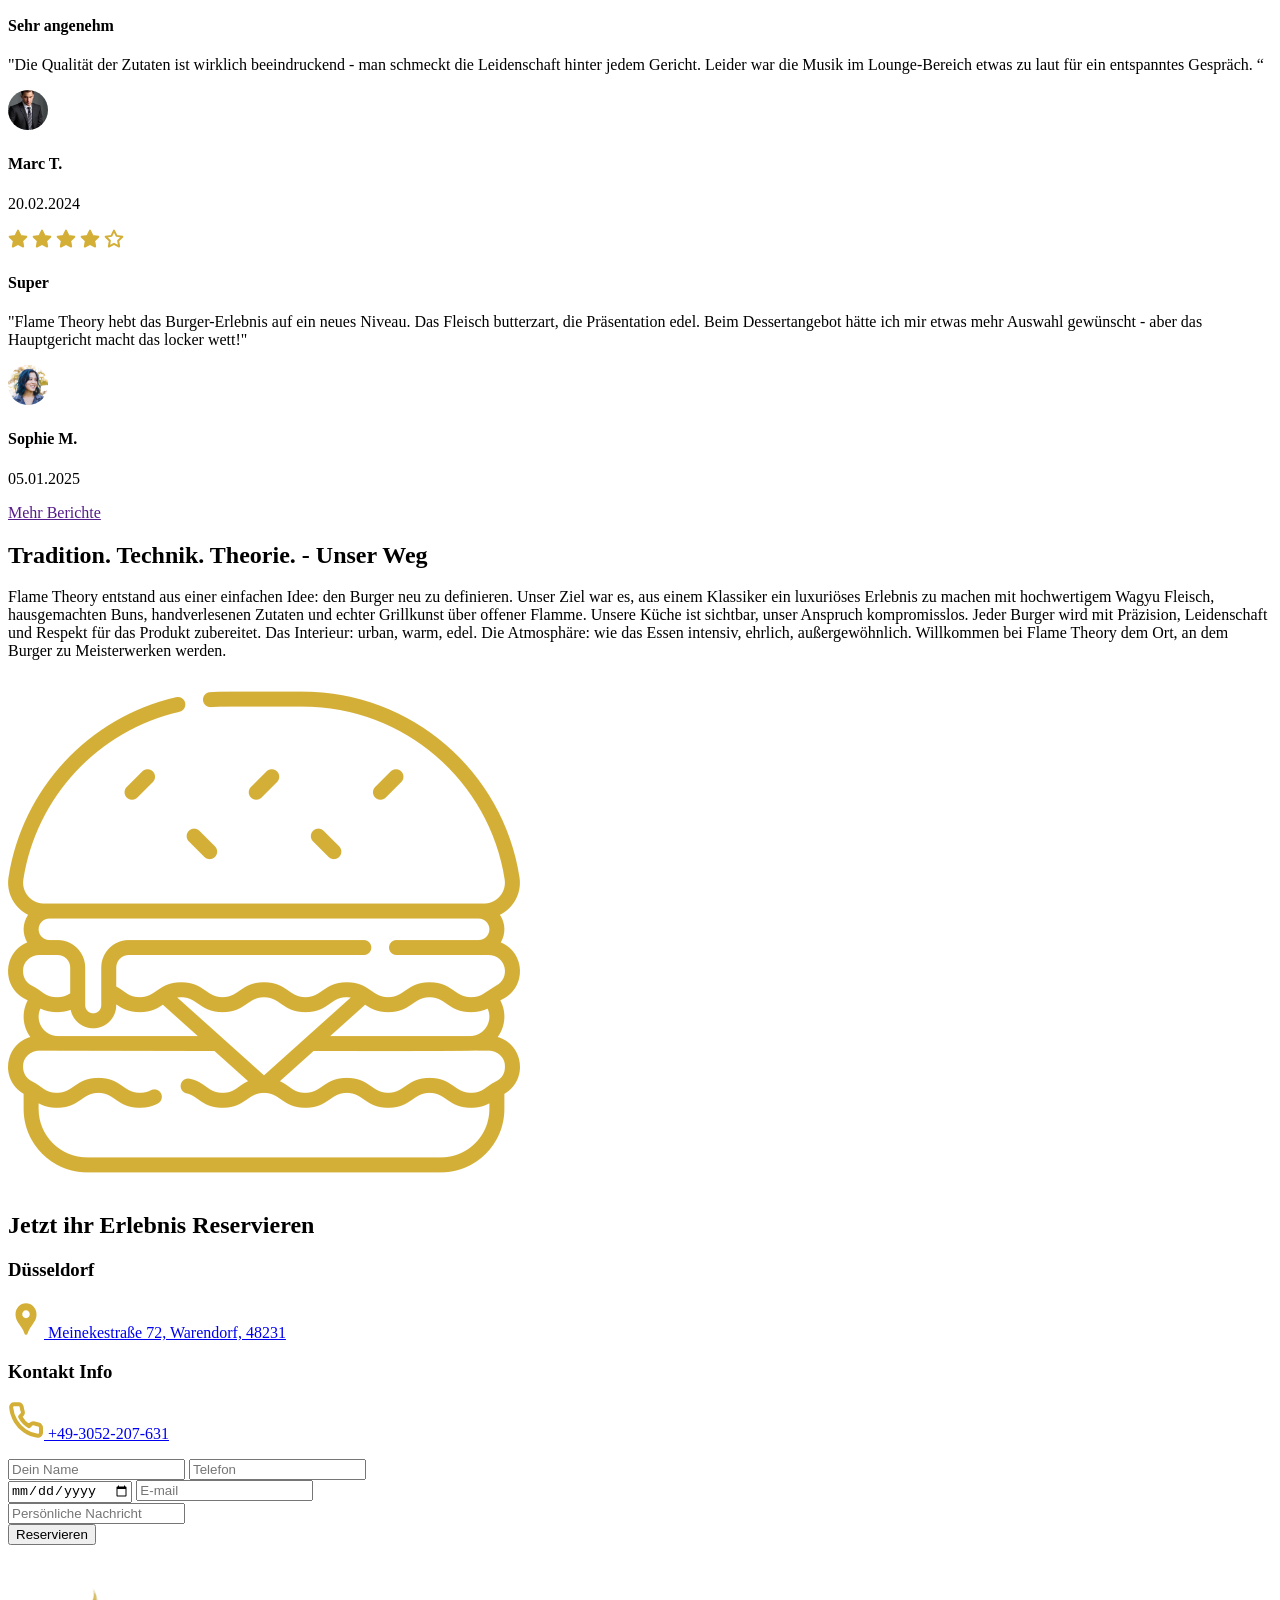
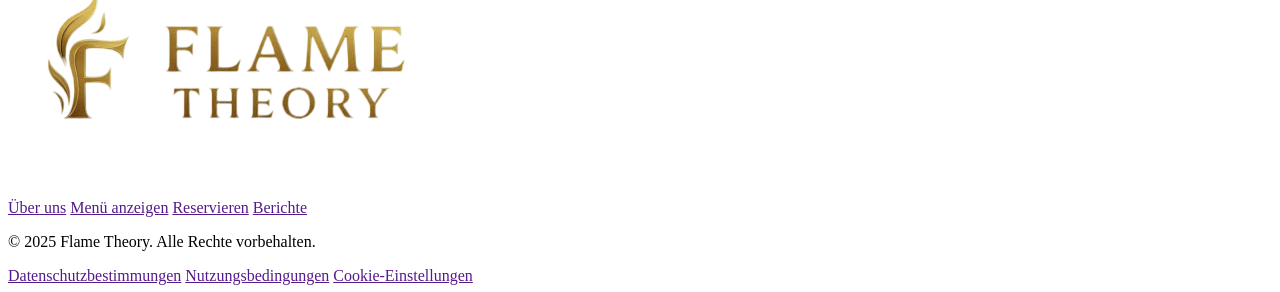
==== commit 79bff402: "Update index.html" ====
--- a/docs/index.html
+++ b/docs/index.html
@@ -4,8 +4,8 @@
     <meta charset="UTF-8">
     <meta name="viewport" content="width=device-width, initial-scale=1.0">
     <title>FlameTheory</title>
-    <link rel="stylesheet" href="../Styles/style.css">
-    <script src="../Scripts/script.js" defer></script>
+    <link rel="stylesheet" href="/Brugers/Styles/style.css">
+    <script src="/Brugers//Scripts/script.js" defer></script>
 </head>
 <body>
     <header>
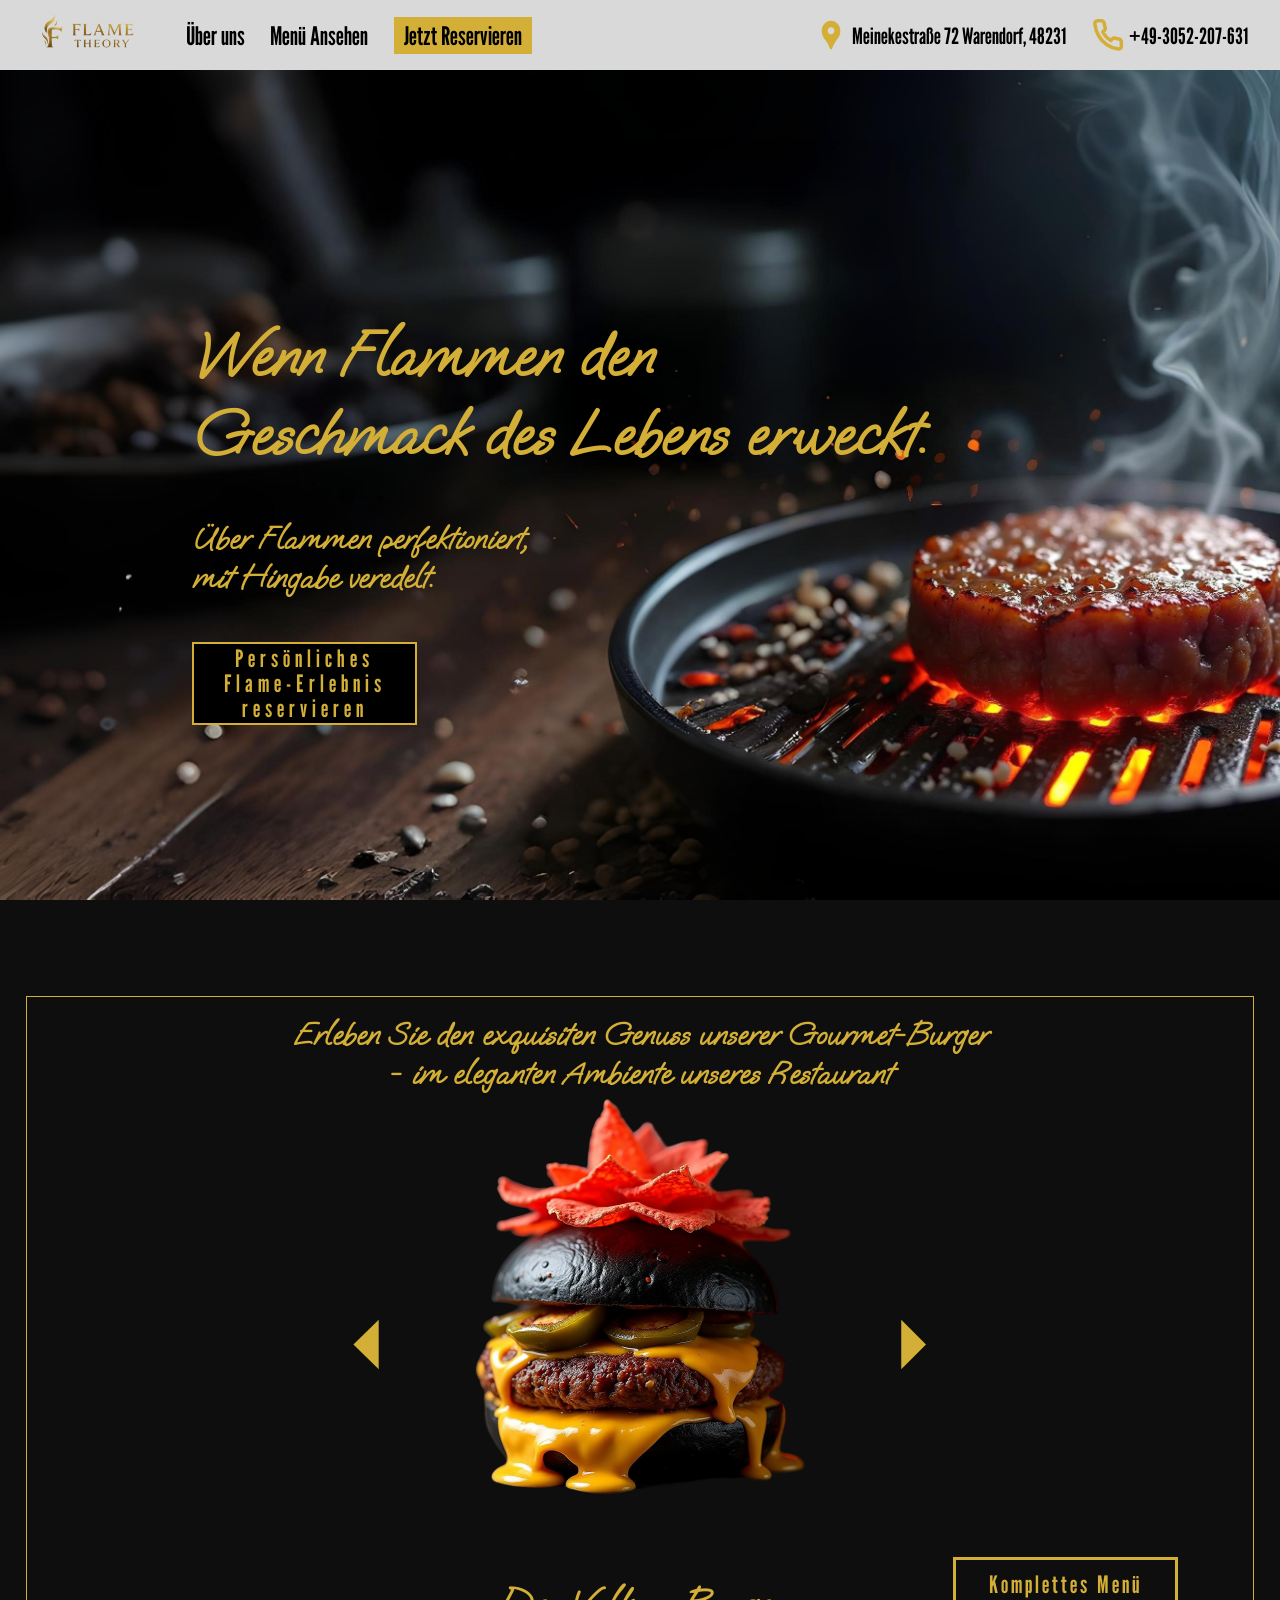
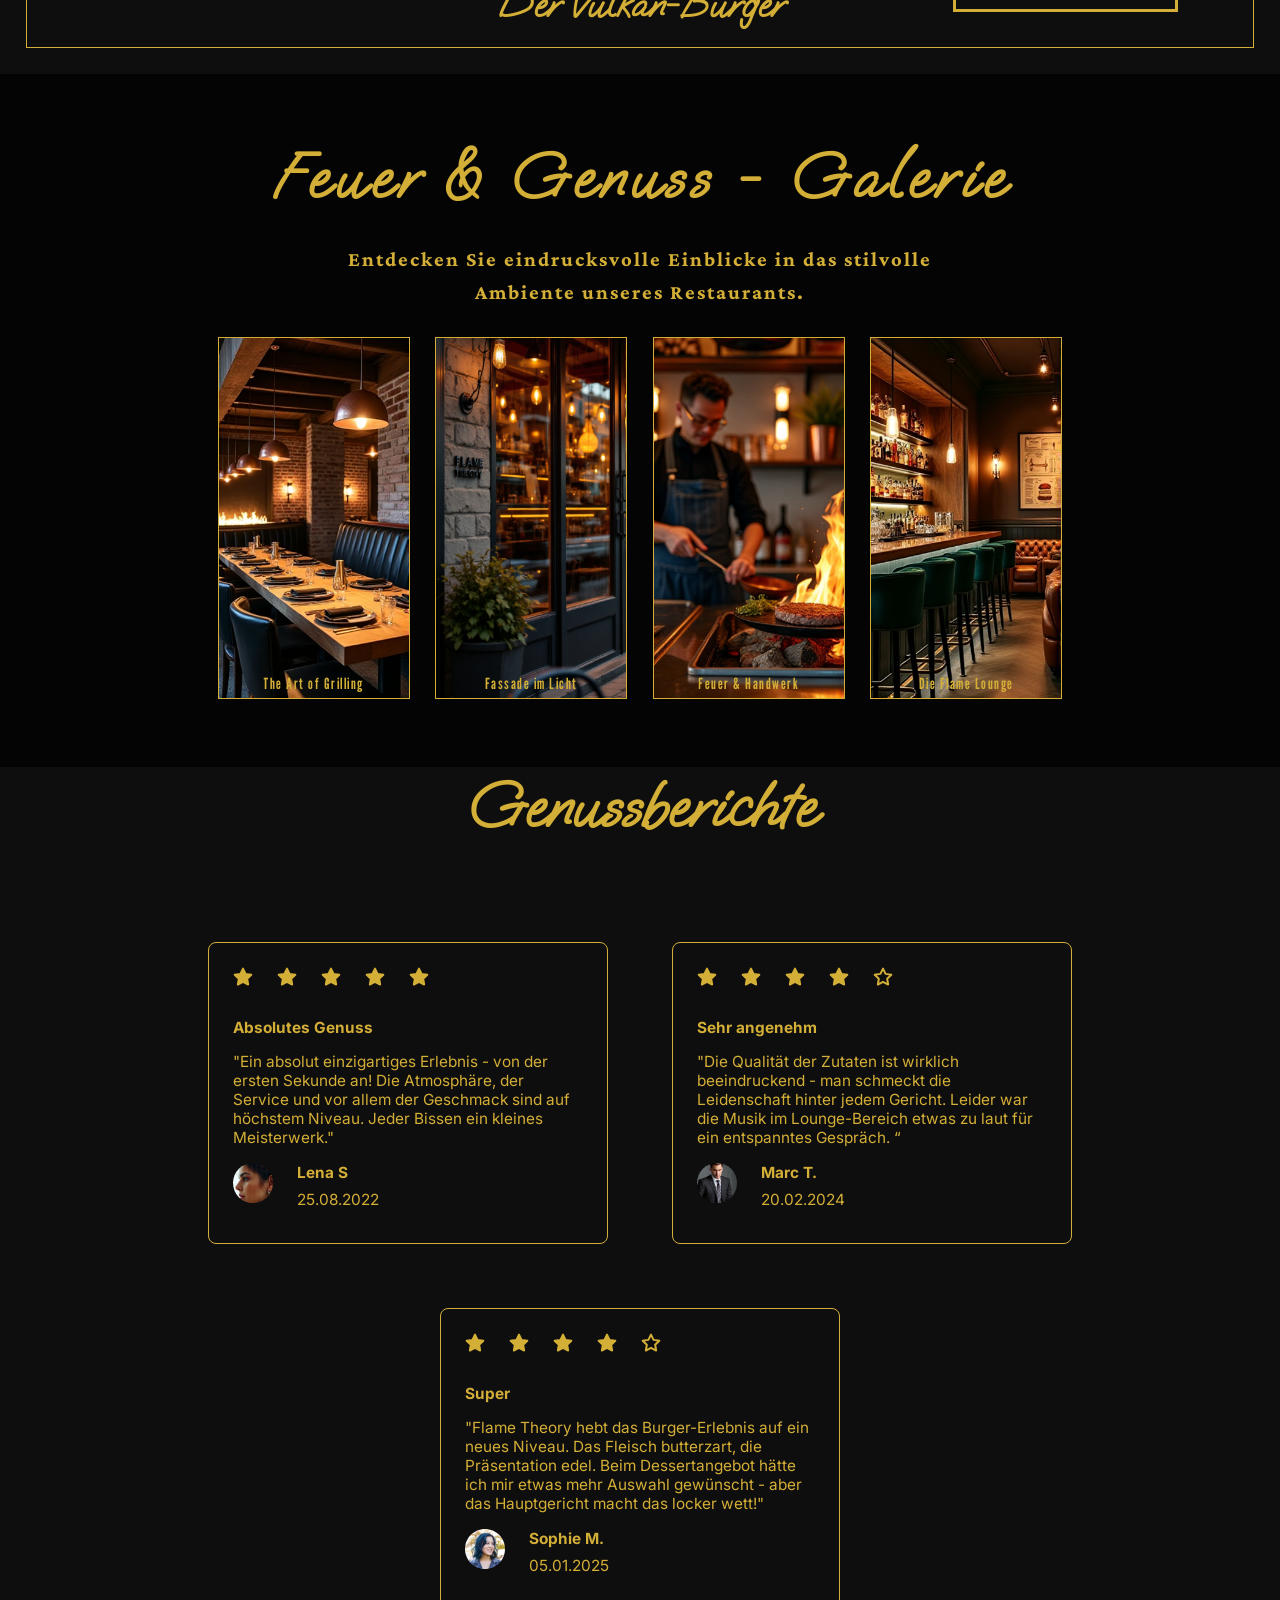
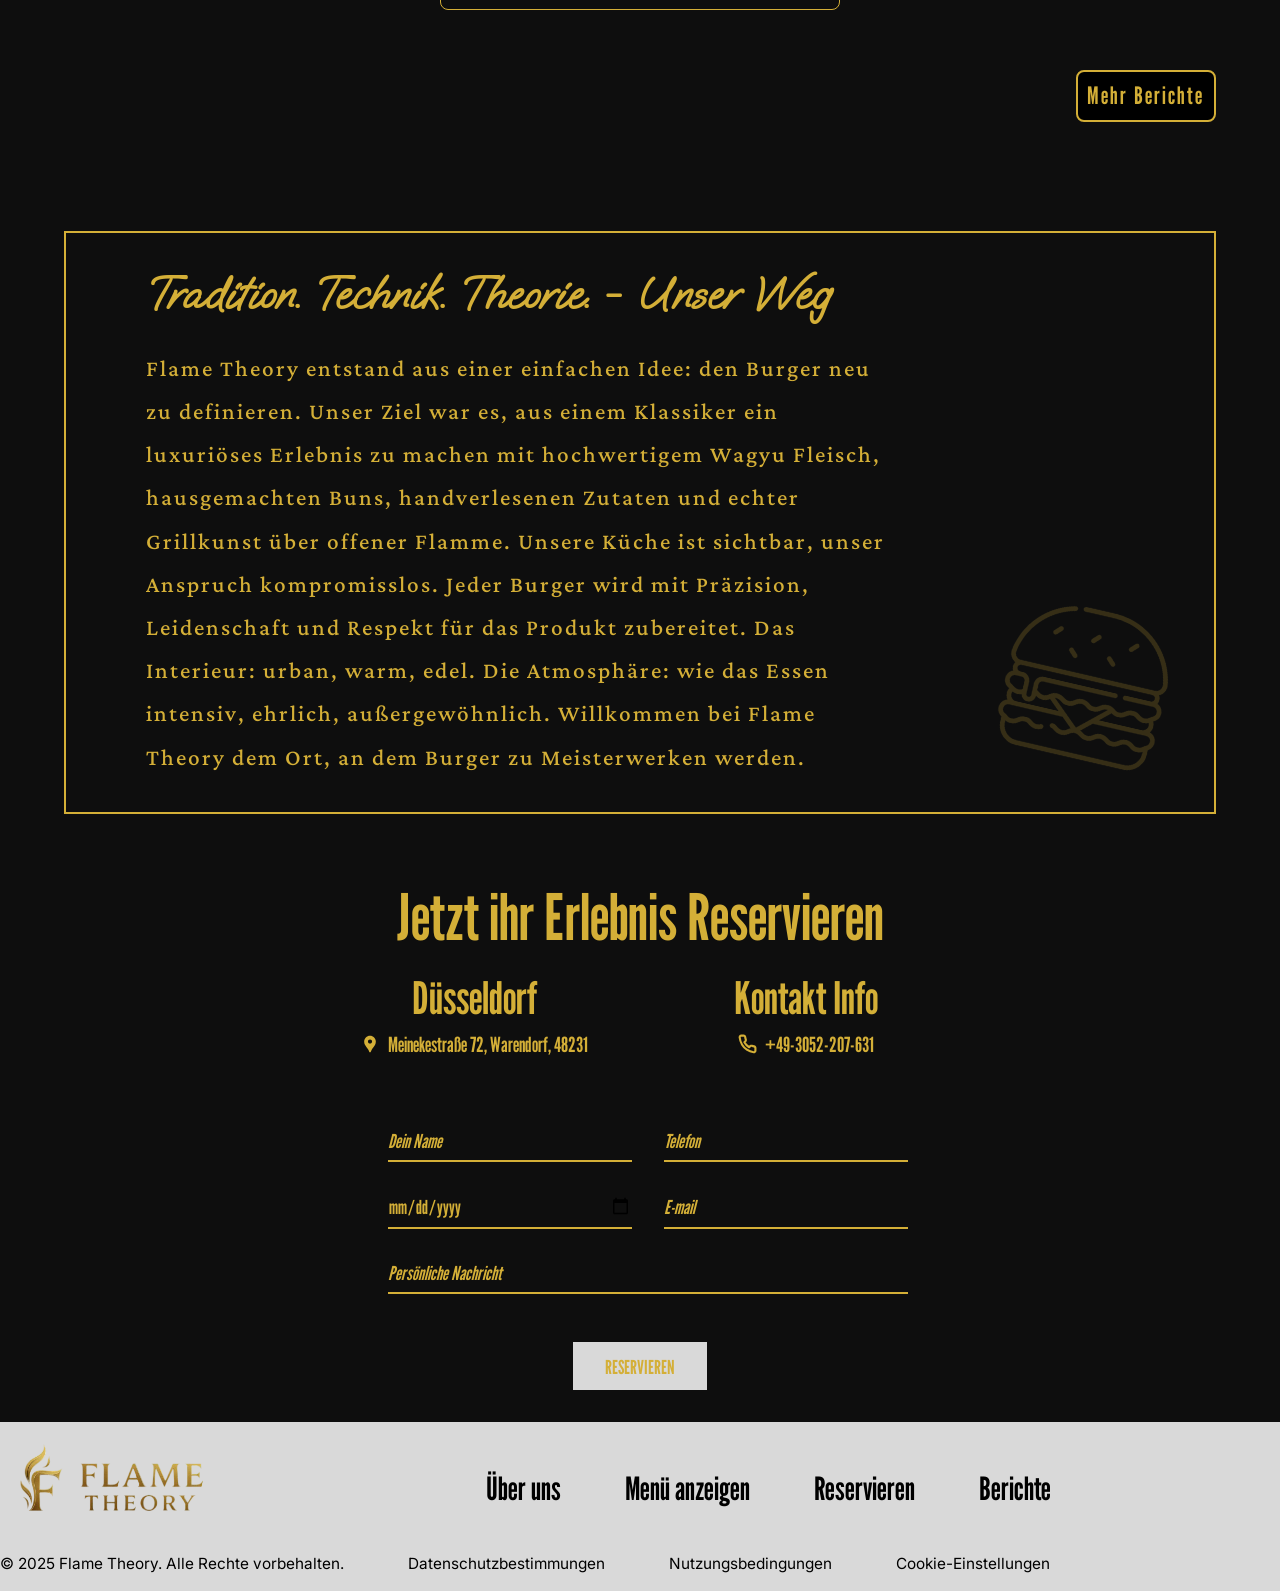
==== commit 5985e5dd: "moved all" ====
--- a/docs/index.html
+++ b/docs/index.html
@@ -4,8 +4,9 @@
     <meta charset="UTF-8">
     <meta name="viewport" content="width=device-width, initial-scale=1.0">
     <title>FlameTheory</title>
-    <link rel="stylesheet" href="/Brugers/Styles/style.css">
-    <script src="/Brugers//Scripts/script.js" defer></script>
+    <!-- for githubpage /Brugers/ -->
+    <link rel="stylesheet" href="../Styles/style.css">
+    <script src="../Scripts/script.js" defer></script>
 </head>
 <body>
     <header>
--- a/Styles/style.css
+++ b/Styles/style.css
@@ -0,0 +1,741 @@
+@charset "UTF-8";
+@import url('https://fonts.googleapis.com/css2?family=League+Gothic:wdth@75..100&display=swap');
+@import url('https://fonts.googleapis.com/css2?family=Oooh+Baby&display=swap');
+@import url('https://fonts.googleapis.com/css2?family=Lateef:wght@200;300;400;500;600;700;800&display=swap');
+@import url('https://fonts.googleapis.com/css2?family=Inter:ital,opsz,wght@0,14..32,100..900;1,14..32,100..900&display=swap');
+
+
+*{
+    margin: 0;
+    padding: 0;
+    box-sizing: border-box;
+}
+:root{
+    --dark-black: #000000;
+    --charcoal-black: #0E0E0E;
+    --gold: #D4AF37; /* 18% opcaccity for soft */
+    --soft-white: #D9D9D9;
+    --font1: "League Gothic", sans-serif;
+    --font2: "Oooh Baby", cursive;
+    --font3: "Lateef", serif;
+    --fontfooter: "Inter", sans-serif;
+
+
+}
+/* aniamtions */
+
+.fade-out {
+    opacity: 0;
+    transition: opacity 0.4s ease-in-out;
+}
+  
+.fade-in {
+    opacity: 1;
+    transition: opacity 0.4s ease-in-out;
+}
+/* animations end */
+
+body{
+    background-color: var(--charcoal-black);
+    color: var(--dark-black);
+    overflow-x: hidden;
+}
+
+header {
+    z-index: 9999;
+    background-color: var(--soft-white);
+    font-family: var(--font1);
+    position: sticky;
+    top: 0;
+    transition: padding 0.4s ease, background-color 0.4s ease;
+  
+    nav {
+      display: flex;
+      justify-content: space-between;
+      align-items: center;
+      padding: 0.2rem 2rem;
+      transition: padding 0.4s ease;
+  
+      div:nth-child(1),
+      div:nth-child(2) {
+        display: flex;
+        align-items: center;
+        gap: 2vw;
+        transition: gap 0.4s ease;
+      }
+  
+      div:nth-child(1) img {
+        width: clamp(120px, 10vw, 200px);
+        transition: width 0.4s ease;
+      }
+  
+      a {
+        text-decoration: none;
+        color: var(--dark-black);
+        font-size: clamp(1rem, 2vw, 2rem);
+        position: relative;
+        transition: font-size 0.4s ease;
+  
+        &:not(.Special)::after {
+          content: "";
+          background-color: var(--gold);
+          padding: 2px 0;
+          width: 0%;
+          position: absolute;
+          left: 0;
+          bottom: -5px;
+          transition: width 0.3s ease-in-out;
+          pointer-events: none;
+        }
+  
+        &:not(.Special):hover::after {
+          width: 100%;
+        }
+  
+        &.Special {
+          padding: 3px 10px;
+          background-color: var(--gold);
+          transition: transform 0.2s ease;
+  
+          &:hover {
+            transform: scale(1.05);
+          }
+        }
+      }
+  
+      div:nth-child(2) {
+        a {
+          font-size: clamp(0.7rem, 2vw, 1.4rem);
+          transition: font-size 0.4s ease;
+        }
+  
+        span {
+          display: flex;
+          align-items: center;
+          justify-content: center;
+          gap: 5px;
+  
+          img {
+            width: clamp(20px, 2.5vw, 50px);
+            transition: width 0.4s ease;
+          }
+        }
+      }
+    }
+  
+    &.compact {
+      nav {
+        padding: 0.5rem 1.2rem;
+  
+        div:nth-child(1) img {
+          width: clamp(60px, 5vw, 100px);
+        }
+  
+        div:nth-child(1),
+        div:nth-child(2) {
+          gap: 1.2vw;
+        }
+  
+        a {
+          font-size: clamp(0.6rem, 1vw, 1rem);
+        }
+  
+        div:nth-child(2) {
+          a {
+            font-size: clamp(0.6rem, 1vw, 1rem);
+          }
+  
+          span img {
+            width: clamp(16px, 2vw, 30px);
+          }
+        }
+      }
+    }
+  }
+  
+.Hero{
+    background-image: url("../Assets/Video/wagyu_background.jpg");
+    background-repeat: no-repeat;
+    background-attachment: fixed;
+    background-size: cover;
+    background-position: center; 
+    width: 100%;
+    min-height: 100vh;  
+    padding-left: 15vw;
+
+    display: flex;
+    flex-flow: column nowrap;
+    align-items: flex-start;
+    justify-content: center;
+    gap: 45px;
+
+    h1,h2{
+        font-family: var(--font2);
+        color: var(--gold);
+    }
+
+    h1{
+        font-size: clamp(32px,5vw,75px);
+        width: 16ch;
+    }
+
+    h2{
+        font-size: clamp(15px,3.5vw,32px);
+        width: 15ch;
+    }
+
+    a{
+        background-color: var(--dark-black);
+        padding: 2px 8.5px;
+        text-decoration: none;
+        color: var(--gold);
+        font-family: var(--font1);
+        letter-spacing: clamp(1px,2vw,5px);
+        line-height: 25px;
+        text-align: center;
+        
+        
+        border: 2px solid var(--gold);
+        font-size: clamp(0.8rem, 2.6vw,1.5rem);
+        width: clamp(25ch,15vw,35ch);
+        display: inline-block;
+    }
+
+    a:hover{
+        scale: 1.1;
+        letter-spacing: 5px;
+        transition: all ease-in-out 0.5s;
+    }
+}
+
+.Burger_presentation{
+    color: var(--gold);
+    position: relative;
+    div{
+        border: 1px solid var(--gold);
+        margin: 2vw;
+        font-family: var(--font2);
+        padding: 2vh;
+        display: flex;
+        flex-flow: column nowrap;
+        align-items: center;
+        h2{
+            font-size: clamp(1rem,3.5vw,2rem);
+            text-shadow: 1px 2px 1px var(--charcoal-black);
+            width: 31ch;
+            text-align: center;
+
+            margin-bottom: -7vw;
+        }
+
+        h3{
+            margin-top: 2vw;
+            font-size: clamp(1rem,4.1vw,2.5rem);
+            
+        }
+        
+        .wrapper{
+            border: none;
+            margin: 0;
+            padding: 0;
+            a{
+                position: absolute;
+
+                right: 8vw;
+                bottom: 4vh;
+                border: 3px var(--gold) solid;
+                text-align: center;
+                width: 25ch;
+                padding: 10px;
+                text-decoration: none;
+                font-family: var(--font1);
+                font-size: clamp(0.8rem,2vw,1.5rem);
+                letter-spacing: clamp(2px,3px,5px);
+                color: var(--gold);
+            }
+            a:hover{
+                scale: 1.01;
+                letter-spacing: 4px;
+                transition: all ease-in-out 0.5s;
+            }
+        }
+    }
+
+    .carrousel{
+        height: clamp(80px,40vw,500px);
+        border: none;
+        position: relative;
+        img{
+            
+            width: 40vw;
+            z-index: -1;
+            margin-bottom: 7vw;
+
+        }
+
+        
+
+        button{
+            bottom: 0;
+            position: absolute;
+            background-color: transparent;
+            border: none;
+            padding: 0;
+            margin: 0;
+            cursor: pointer;
+            height: 4vw;
+            display: inline-block;
+            user-select: none;
+            transition: scale 0.4s ease;
+
+            top: 58%;
+            img{
+                margin: 0;
+                display: block;
+                aspect-ratio: 1;
+                width: 4vw;
+                height: fit-content;
+            }
+        }
+
+        button:hover{
+            scale: 1.5;
+        }
+
+        button:nth-of-type(1){
+            left: -2vw;
+        }
+
+        button:nth-of-type(2){
+            right: -2vw;
+            transform: scaleX(-1);
+        }
+    }
+}
+
+.Galerie{
+    color: var(--gold);
+    display: flex;
+    flex-flow: column nowrap;
+    padding: 5vw;
+    align-items: center;
+    gap: 3vh;
+
+    background-image: url(../Assets/patternpad-2025-05-01-23-53-42.svg);
+    background-position: center;
+    background-repeat: no-repeat;
+    background-size: cover;
+    background-attachment: fixed;
+    background-color: rgba(0, 0, 0, 0.734);
+    background-blend-mode: overlay;
+
+    h2{
+        font-family: var(--font2);
+        font-size: clamp(2rem,5vw,4rem);
+        letter-spacing: 5px;
+    }
+
+    h3{
+        font-family: var(--font3);
+        font-size: clamp(1.2rem, 2vw, 1.8rem);
+        letter-spacing: clamp(1px, 0.5vw, 2px);
+        line-height: 1.3;
+        max-width: 60ch; 
+        margin-inline: auto; 
+        text-align: center;
+    }
+
+    .image_wrapper{
+        display: flex;
+        flex-flow: row nowrap;
+        gap: 2vw;
+        align-self: left;
+        .innerwrapper{
+            cursor: pointer;
+            position: relative;
+            img{
+                width: 15vw;
+                border: 1px var(--gold) solid;
+                transition: filter,scale 1s ease; 
+                
+            }
+
+            h4{
+                font-family: var(--font1);
+                font-size: clamp(0.7rem, 1.2vw, 1.5rem);
+                letter-spacing: 1.5px;
+                white-space: nowrap;
+                position: absolute;
+                bottom: 10px;
+                left: 50%;
+                transform: translateX(-50%);
+                max-width: 90%;
+                overflow: hidden;
+                text-overflow: ellipsis; 
+                transition: transform 0.8s ease; 
+            }
+
+            p{
+                position: absolute;
+                bottom: -2em; 
+                left: 50%;
+                transform: translateX(-50%);
+                text-align: center;
+                font-family: var(--font3);
+                font-size: clamp(0.6rem, 1vw, 1.2rem);
+                width: min(15vw, 35ch);
+                white-space: normal;
+                line-height: 1.4;
+                opacity: 0;
+                pointer-events: none;
+                text-shadow: 0 0 4px rgba(0, 0, 0, 0.6);
+                background-color: rgba(0, 0, 0, 0.5); 
+                padding: 0.3em 0.6em;
+                border-radius: 4px;
+                transition: opacity 0.8s ease, transform 0.8s ease;
+            }
+        }
+
+        .innerwrapper:hover > h4{
+            transform: translate(-50%, -15em);
+            text-shadow: 0 0 4px rgba(0, 0, 0, 0.6);
+            background-color: rgba(0, 0, 0, 0.5); 
+            padding: 0.2em 0.5em;
+            border-radius: 4px;
+        }
+
+        .innerwrapper:hover > img{
+            filter: grayscale(80%);
+            scale: 1.1;
+        }
+
+        .innerwrapper:hover > p {
+            opacity: 1;
+            transform: translate(-50%, -14em);
+            pointer-events: auto;
+
+        }
+    }
+}
+
+.Genussberichte {
+    color: var(--gold);
+    display: flex;
+    flex-flow: column nowrap;
+    gap: clamp(3rem, 10vw, 6rem);
+
+    h2 {
+        text-align: center;
+        font-family: var(--font2);
+        font-size: clamp(2rem, 5vw, 4rem);
+    }
+
+    .review_wrapper {
+        display: flex;
+        justify-content: center;
+        flex-wrap: wrap;
+        gap: clamp(2rem, 5vw, 4rem);
+
+        img {
+            margin-bottom: clamp(0.5rem, 1.5vw, 1rem);
+            max-width: 100%;
+            height: auto;
+        }
+
+        .card {
+            flex: 1 1 auto;
+            padding: clamp(1rem, 2vw, 1.5rem);
+            border: 1px var(--gold) solid;
+            border-radius: 8px;
+            font-family: var(--fontfooter);
+            max-width: clamp(30ch, 40%, 40ch);
+            display: flex;
+            flex-flow: column nowrap;
+            gap: clamp(0.5rem, 1.2vw, 1rem);
+            font-size: clamp(0.9rem, 1.2vw, 1rem);
+
+            > div {
+                display: flex;
+                gap: clamp(1rem, 2vw, 1.5rem);
+
+                > div {
+                    display: flex;
+                    flex-flow: column nowrap;
+                    gap: clamp(0.3rem, 1vw, 0.5rem);
+                }
+            }
+        }
+    }
+
+    > div:nth-of-type(2) {
+        display: flex;
+        justify-content: flex-end;
+        margin-top: -4vh;
+        padding-bottom: 5vh;
+
+        a {
+            font-family: var(--font1);
+            letter-spacing: 2px;
+            font-size: clamp(1rem, 2.5vw, 1.5rem);
+            border: 2px var(--gold) solid;
+            border-radius: 8px;
+            margin-right: 5vw;
+            text-decoration: none;
+            color: var(--gold);
+            background-color: var(--dark-black);
+            padding: clamp(0.4rem, 1vw, 0.6rem);
+            transition: all ease 0.4s;
+
+            &:hover {
+                scale: 1.2;
+            }
+        }
+    }
+}
+
+.Über_Uns {
+    padding: clamp(2rem, 5vw, 4rem); /* Scales padding dynamically */
+    display: flex;
+    flex-direction: column;
+    gap: clamp(1rem, 3vw, 2rem); /* Adds scalable spacing between elements */
+
+    .Info {
+        border: 2px solid var(--gold);
+        padding: clamp(1rem, 3vw, 2rem); /* Scales padding dynamically */
+        color: var(--gold);
+        display: flex;
+        flex-direction: column;
+        gap: clamp(1rem, 2vw, 1.5rem); /* Adds scalable spacing between child elements */
+        position: relative;
+
+        h2 {
+            font-family: var(--font2);
+            font-size: clamp(1.5rem, 4vw, 3rem); /* Scales font size dynamically */
+            text-align: start;
+            padding-left: clamp(1rem, 5vw, 3rem); /* Scales padding dynamically */
+        }
+
+        p {
+            font-family: var(--font3);
+            font-size: clamp(1rem, 2.5vw, 1.8rem); /* Scales font size dynamically */
+            letter-spacing: clamp(0.5px, 0.5vw, 2px);
+            line-height: 1.5;
+            max-width: 72ch;
+            text-align: start;
+            padding-left: clamp(1rem, 5vw, 3rem); /* Matches h2 padding */
+        }
+
+        img {
+            opacity: 20%;
+            aspect-ratio: 1;
+            rotate: 13deg;
+            width: clamp(6rem, 15vw, 10rem); /* Scales image size dynamically */
+            position: absolute;
+            right: clamp(1rem, 5vw, 3rem); /* Scales position dynamically */
+            bottom: clamp(1rem, 5vw, 3rem); /* Scales position dynamically */
+        }
+    }
+}
+
+.Reservieren {
+    .contact-info {
+        text-align: center;
+        color: var(--gold);
+        margin-bottom: 2rem; /* Adds spacing below the contact info */
+
+        h2 {
+            font-family: var(--font1); /* League Gothic font */
+            font-size: clamp(3rem, 5vw, 6rem);
+            margin-bottom: 1rem;
+        }
+
+        .info-wrapper {
+            display: flex;
+            justify-content: center;
+            gap: 2rem;
+            flex-wrap: wrap; /* Ensures responsiveness on smaller screens */
+
+            >div{
+                width: 300px;
+                display: flex;
+                flex-flow: column nowrap;
+                align-items: center;
+                justify-content: center;
+            }
+
+            h3 {
+                font-family: var(--font1); /* League Gothic font */
+                font-size: clamp(2rem, 3.5vw, 4rem);
+                margin-bottom: 0.5rem;
+            }
+
+            p {
+                font-family: var(--font3); /* Lateef font */
+                font-size: clamp(1rem, 1.5vw, 1.2rem);
+                display: flex;
+                align-items: center; /* Aligns text and icon vertically */  
+            }
+
+            a {
+                display: flex;
+                gap: 0.5rem; /* Space between icon and text */
+                text-decoration: none;
+                font-family: var(--font1);
+                color: var(--gold);
+                font-size: 1.3rem;
+                transition: color 0.3s ease;
+                display: flex;
+                justify-content: center;
+                align-items: center;
+
+                &:hover {
+                    color: var(--soft-white); /* Lightens the color on hover */
+                    transition: color 0.3s ease;
+                    scale: 1.05; /* Slightly enlarges the icon on hover */
+                    transition: all ease-in-out 0.5s; /* Smooth transition for all properties */
+                }
+            }
+
+            .icon {
+                width: 1.2rem; /* Adjust icon size */
+                height: auto;
+                display: inline-block;
+            }
+        }
+    }
+
+    .form-container {
+        display: flex;
+        flex-direction: column;
+        align-items: center;
+        justify-content: center;
+        gap: 1.5rem; /* Space between rows */
+        width: 100%;
+        max-width: 600px; /* Limit the form width */
+        margin: 0 auto; /* Center the form horizontally */
+        padding: 2rem; /* Add padding around the form */
+
+        .form-row {
+            display: flex;
+            gap: 1rem; /* Space between inputs in the same row */
+            width: 100%;
+
+            input {
+                flex: 1; /* Make inputs in the same row equal in width */
+                background-color: transparent; /* Transparent background */
+                border: none; /* Remove default borders */
+                border-bottom: 2px solid var(--gold); /* Bottom border with gold color */
+                color: var(--gold); /* Text color in gold */
+                font-family: var(--font1); /* Use your project's font */
+                font-size: clamp(1rem, 1.5vw, 1.2rem); /* Responsive font size */
+                padding: 0.5rem 0; /* Add padding for better spacing */
+                outline: none; /* Remove focus outline */
+
+                &::placeholder {
+                    color: var(--gold); /* Placeholder color in gold */
+                    /* opacity: 0.18; Set opacity to 18% */
+                    font-style: italic; /* Optional: make placeholder text italic */
+                }
+
+                &:focus {
+                    border-bottom: 2px solid var(--gold); /* Keep gold border on focus */
+                }
+
+                &:-webkit-autofill {
+                    background-color: transparent !important; /* Matches your transparent background */
+                    color: var(--gold) !important; /* Matches your gold text color */
+                    font-family: var(--font3) !important; /* Ensures the font matches your design */
+                    font-size: clamp(1rem, 1.5vw, 1.2rem); /* Matches your input font size */
+                    border-bottom: 2px solid var(--gold) !important; /* Keeps the gold bottom border */
+                    -webkit-box-shadow: 0 0 0px 1000px var(--charcoal-black) inset !important; /* Prevents white autofill background */
+                    transition: background-color 0s ease-in-out, color 0s ease-in-out; /* Smooth transition */
+
+                    &::first-line {
+                        font-family: var(--font3) !important; /* Ensures the font for the first line matches */
+                        color: var(--gold) !important; /* Matches your gold text color */
+                    }
+                }
+            }
+
+            &.full-width input {
+                width: 100%; /* Make the last input span the full width */
+            }
+        }
+
+        .submit-button {
+            display: block; /* Ensures the button is block-level for centering */
+            margin: 1.5rem auto 0; /* Centers the button horizontally and adds spacing */
+            background-color: #D9D9D9; /* Light gray background */
+            color: var(--gold); /* Gold font color */
+            font-family: var(--font1); /* Use League Gothic font */
+            font-size: clamp(1rem, 1.5vw, 1.2rem); /* Responsive font size */
+            padding: 0.8rem 2rem; /* Adds padding for a natural rectangular shape */
+            border: none; /* Removes default border */
+            cursor: pointer; /* Pointer cursor for better UX */
+            text-transform: uppercase; /* Makes the text uppercase for emphasis */
+            transition: background-color 0.3s ease, color 0.3s ease; /* Smooth hover effect */
+
+            &:hover {
+                background-color: var(--gold); /* Gold background on hover */
+                color: #D9D9D9; /* Light gray font color on hover */
+                scale: 1.5; /* Slightly enlarges the button on hover */;
+                transition: all ease-in-out 0.5s; /* Smooth transition for all properties */
+            }
+        }
+    }
+}
+
+footer{
+    background-color: var(--soft-white);
+    display: flex;
+    flex-flow: column nowrap;
+    img{
+        width: 20vw;
+    }
+
+    >div{
+        display: flex;
+        flex-flow: row nowrap;
+    }
+
+    a{
+        text-decoration: none;
+        color: var(--dark-black);
+    }
+
+    .footer-container{
+        display: flex;
+        flex-flow: row nowrap;
+        align-items: center;
+        justify-content: flex-start;
+        .footer-links{
+            flex: 1 1;
+            display: flex;
+            gap: 5vw;
+            justify-content: center;
+            font-family: var(--font1);
+            font-size: clamp(1rem,4vw,2rem);
+
+            >a:hover{
+                scale: 1.2;
+                transition: all ease-in-out 0.5s;
+            }
+        }
+
+        
+    }
+
+    .important-links{
+        display: flex;
+        flex-flow: row nowrap;
+        gap: 5vw;
+        justify-content: flex-start;
+        font-family: var(--fontfooter);
+        font-size: clamp(0.2rem,1.2vw,1rem);
+        margin-bottom: 2vh;
+        >a:hover{
+            text-decoration: underline;
+            transition: all ease-in-out 0.5s;
+        }
+    }
+}
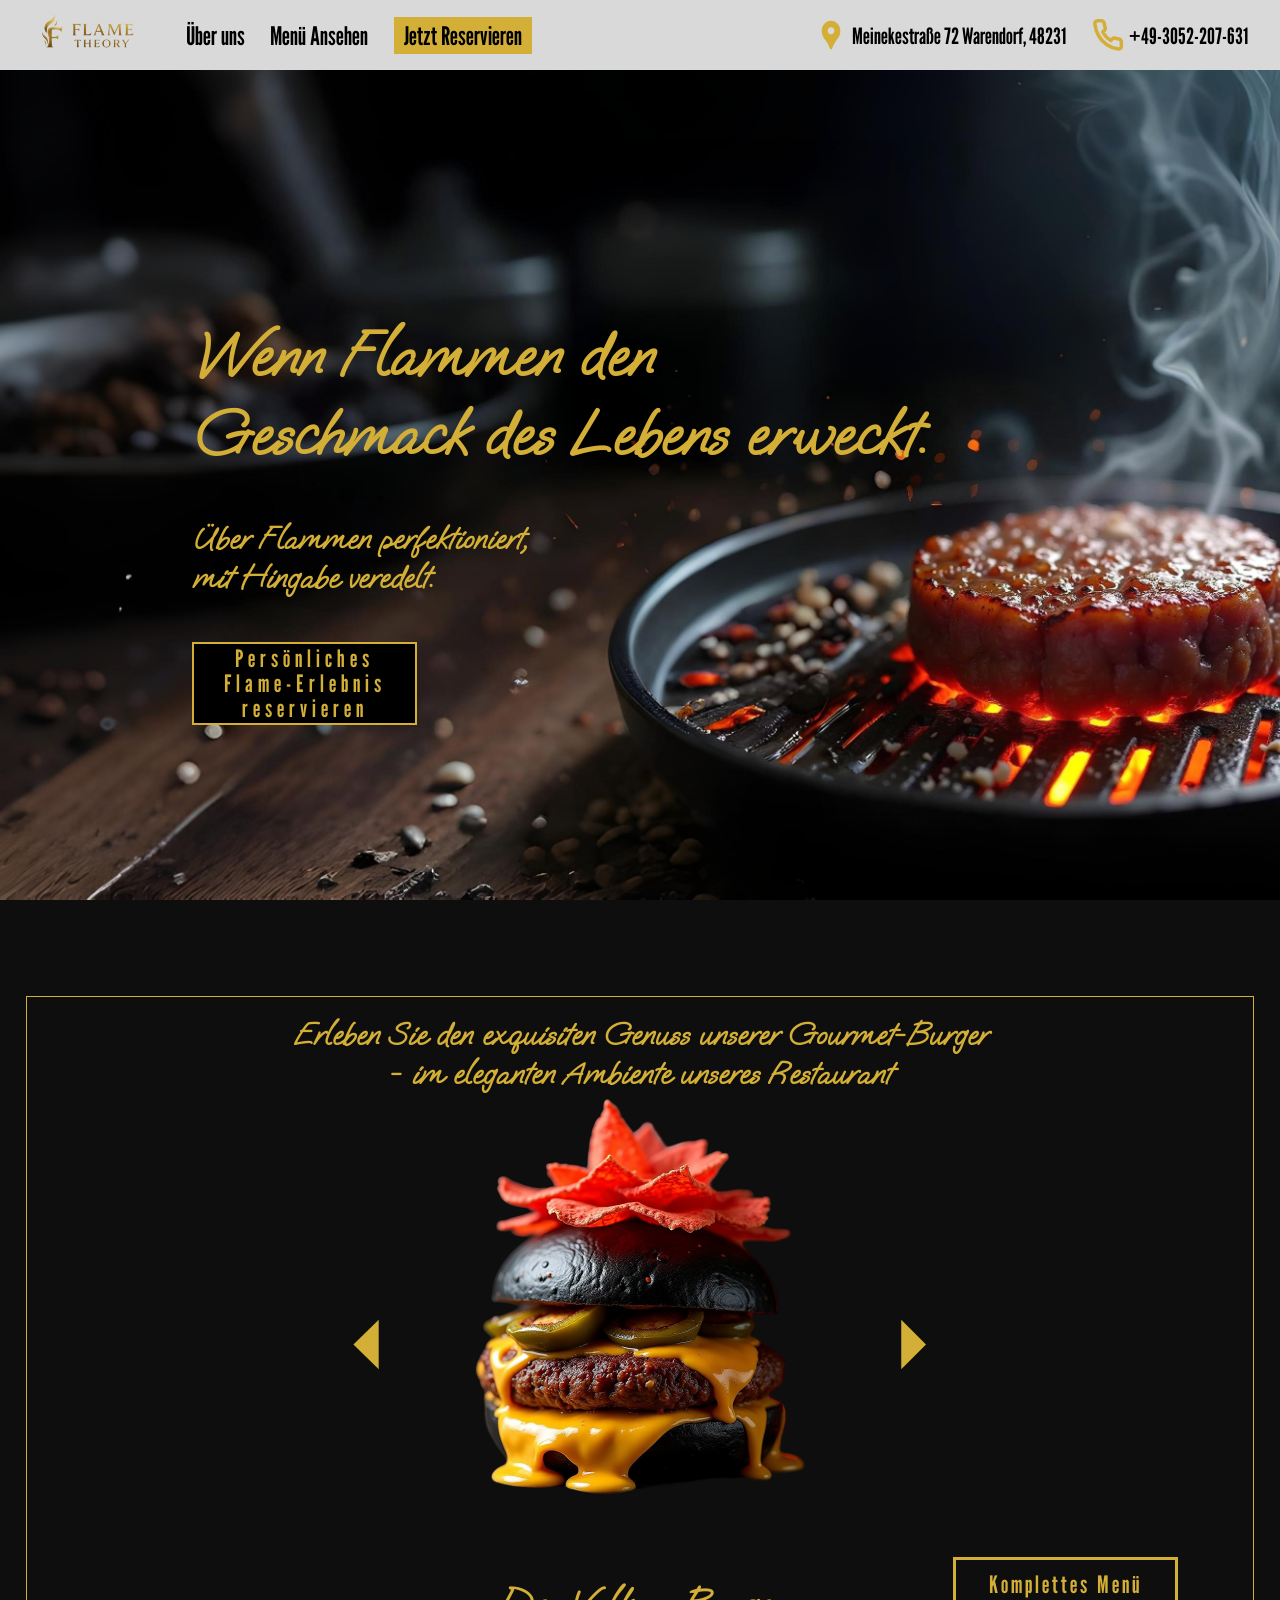
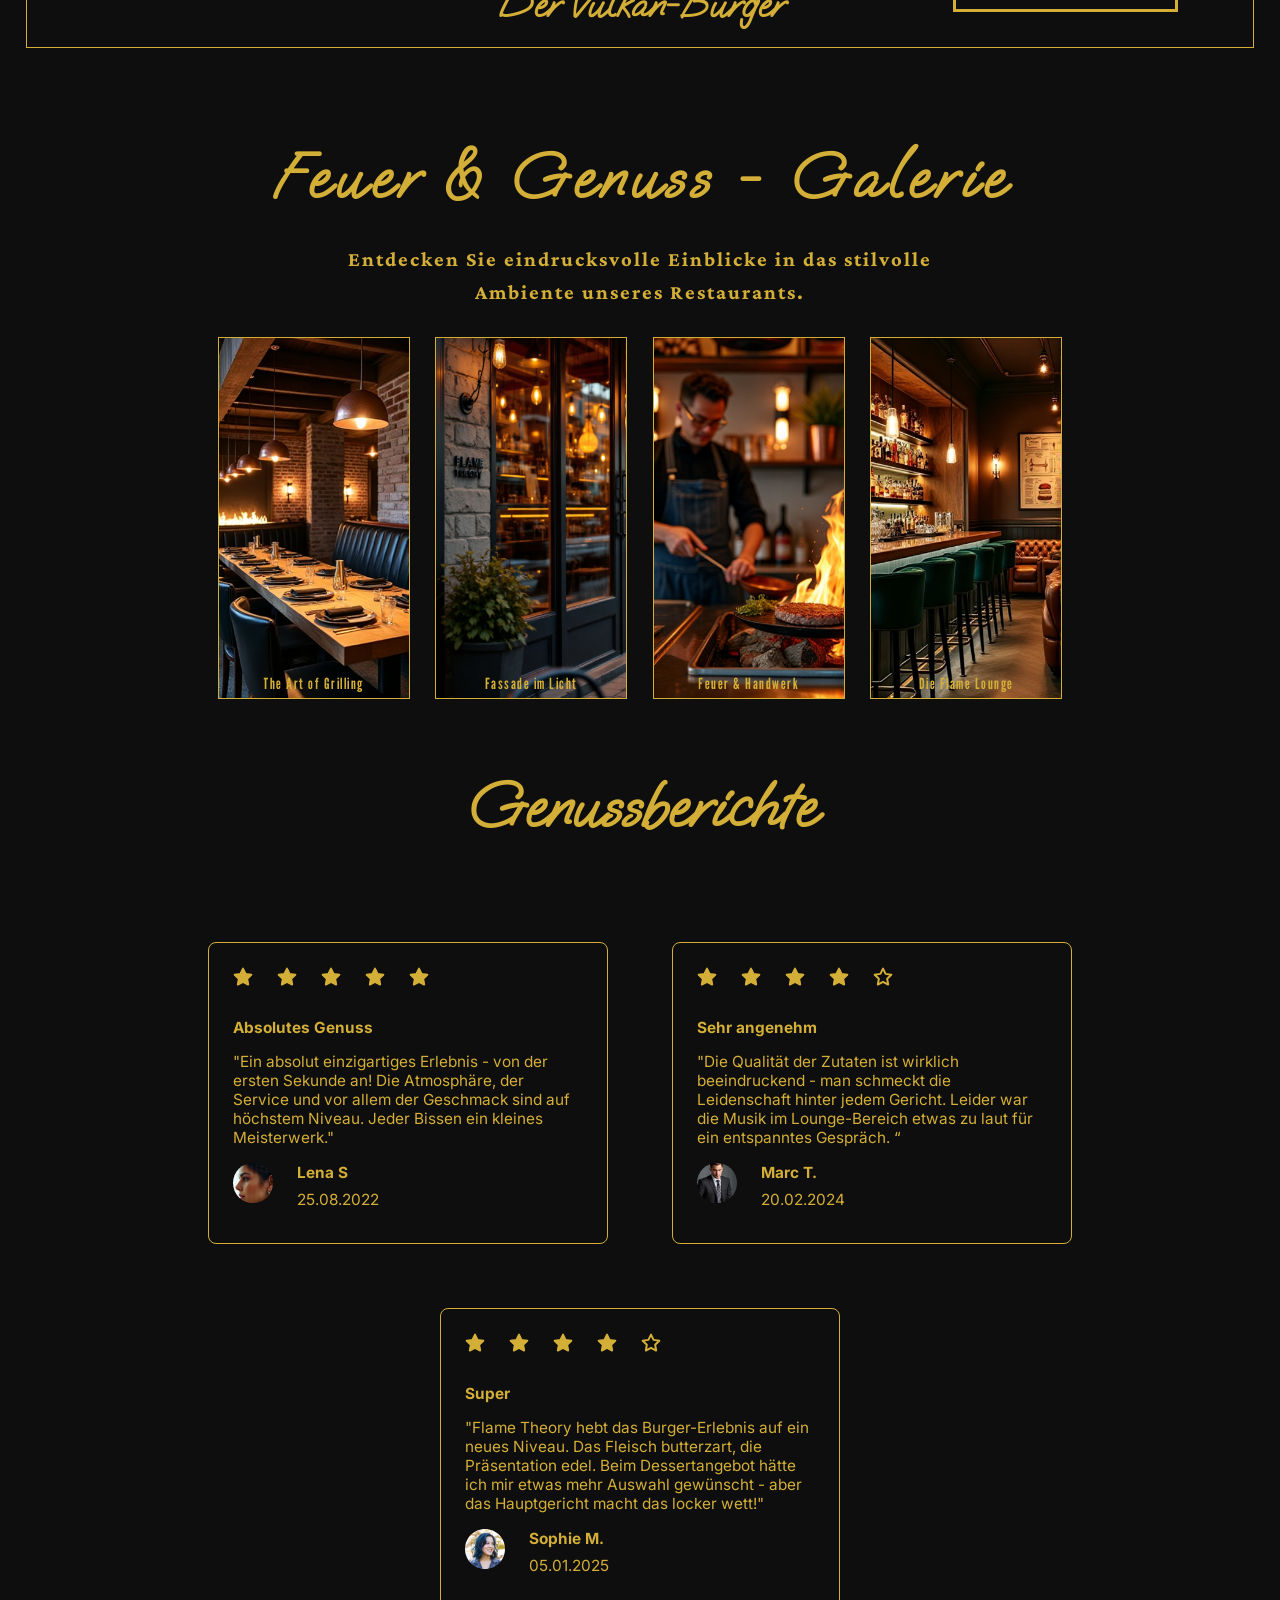
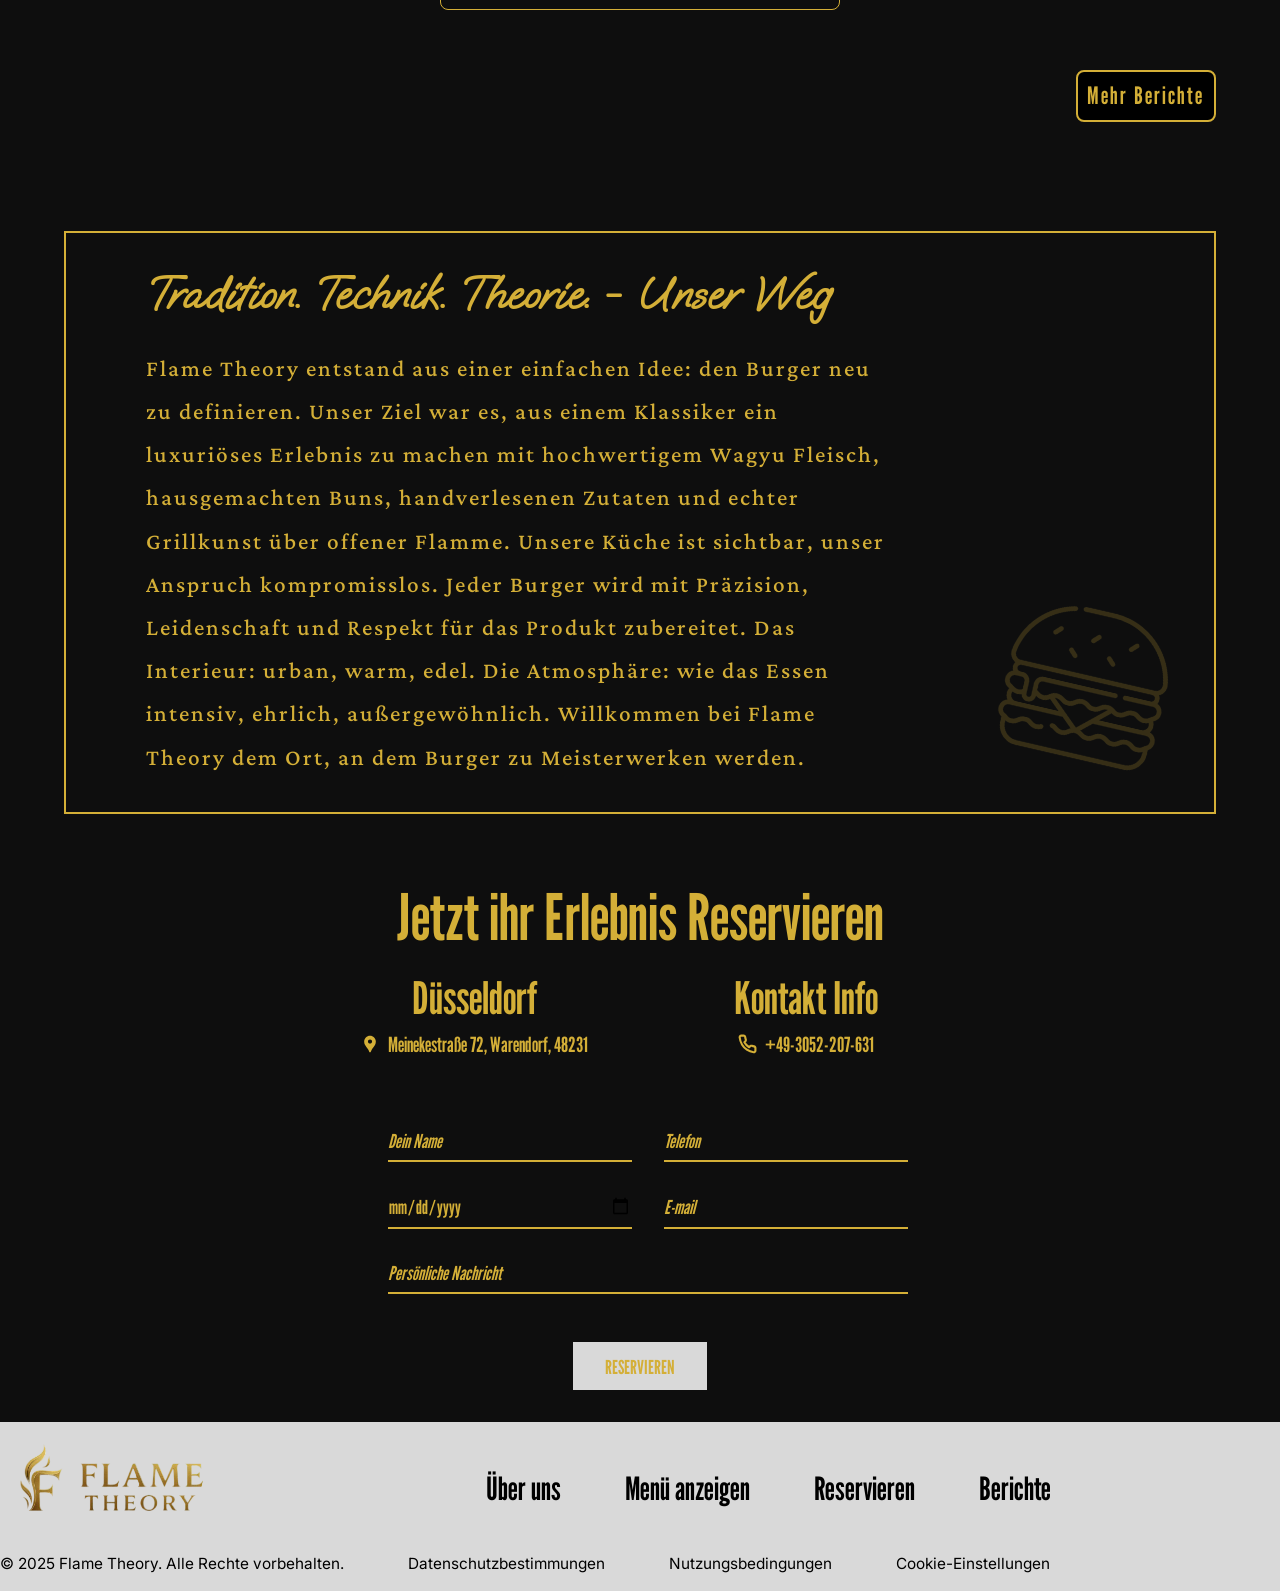
==== commit 3eeed36b: "file paths updated" ====
--- a/docs/index.html
+++ b/docs/index.html
@@ -5,25 +5,25 @@
     <meta name="viewport" content="width=device-width, initial-scale=1.0">
     <title>FlameTheory</title>
     <!-- for githubpage /Brugers/ -->
-    <link rel="stylesheet" href="../Styles/style.css">
-    <script src="../Scripts/script.js" defer></script>
+    <link rel="stylesheet" href="./Styles/style.css">
+    <script src="./Scripts/script.js" defer></script>
 </head>
 <body>
     <header>
         <nav>
             <div>
-                <img src="\Assets\Logo\Logo_Flame_Theroy.png" alt="Logo_Flame_Theory">
+                <img src=".\Assets\Logo\Logo_Flame_Theroy.png" alt="Logo_Flame_Theory">
                 <a href="#" class="focused">Über uns</a>
                 <a href="#">Menü Ansehen</a>
                 <a href="#" class="Special">Jetzt Reservieren</a>
             </div>
             <div>
                 <span>
-                    <img src="\Assets\Icons\location_on.svg" alt="map_pinger_icon">
+                    <img src=".\Assets\Icons\location_on.svg" alt="map_pinger_icon">
                     <a href="">Meinekestraße 72  Warendorf, 48231</a>
                 </span>
                 <span>
-                    <img src="\Assets\Icons\Group 7.svg" alt="Telefon_icon">
+                    <img src=".\Assets\Icons\Group 7.svg" alt="Telefon_icon">
                     <a href="">+49-3052-207-631</a>
                 </span>
             </div>
@@ -41,9 +41,9 @@
             <div>
                 <h2>Erleben Sie den exquisiten Genuss unserer Gourmet-Burger - im eleganten Ambiente unseres Restaurant</h2>
                 <div class="carrousel">
-                    <button><img src="../Assets/Icons/icon.svg" alt="arrow_left"></button>
-                    <img src="../Assets/Burgers/Volcano_no_background.png" alt="volcano_burger">
-                    <button><img src="../Assets/Icons/icon.svg" alt="arrow_right"></button>
+                    <button><img src="./Assets/Icons/icon.svg" alt="arrow_left"></button>
+                    <img src="./Assets/Burgers/Volcano_no_background.png" alt="volcano_burger">
+                    <button><img src="./Assets/Icons/icon.svg" alt="arrow_right"></button>
                 </div>
                 <div class="wrapper">
                     <h3>Der Vulkan-Burger</h3>
@@ -56,22 +56,22 @@
             <h3>Entdecken Sie eindrucksvolle Einblicke in das stilvolle Ambiente unseres Restaurants.</h3>
             <div class="image_wrapper">
                 <div class="innerwrapper">
-                    <img src="../Assets/inner.png" alt="inside_view">
+                    <img src="./Assets/inner.png" alt="inside_view">
                     <h4>The Art of Grilling</h4>
                     <p>Unser gemütlicher Gastraum mit Feuerstelle lädt zu unvergesslichen Momenten ein.</p>
                 </div>
                 <div class="innerwrapper">
-                    <img src="../Assets/fassade_image.png" alt="fassade_im_licht">
+                    <img src="./Assets/fassade_image.png" alt="fassade_im_licht">
                     <h4>Fassade im Licht</h4>
                     <p>Warmes Licht, stilvolles Ambiente und der Duft von ehrlichem Genuss heißen dich willkommen.</p>
                 </div>
                 <div class="innerwrapper">
-                    <img src="../Assets/cooking.png" alt="chef_open_grill">
+                    <img src="./Assets/cooking.png" alt="chef_open_grill">
                     <h4>Feuer & Handwerk</h4>
                     <p>Mit offener Flamme, Leidenschaft und höchster Handwerkskunst.</p>
                 </div>
                 <div class="innerwrapper">
-                    <img src="../Assets/lounge.png" alt="flame_lounge">
+                    <img src="./Assets/lounge.png" alt="flame_lounge">
                     <h4>Die Flame Lounge</h4>
                     <p>Sanftes Licht, elegante Drinks und eine Atmosphäre wie ein warmes Glutbett.</p>
                 </div>
@@ -82,16 +82,16 @@
             <div class="review_wrapper">
                 <div class="card">
                     <div>
-                        <img src="../Assets/Icons/Star.svg" alt="star_filled">
-                        <img src="../Assets/Icons/Star.svg" alt="star_filled">
-                        <img src="../Assets/Icons/Star.svg" alt="star_filled">
-                        <img src="../Assets/Icons/Star.svg" alt="star_filled">
-                        <img src="../Assets/Icons/Star.svg" alt="star_filled">
+                        <img src="./Assets/Icons/Star.svg" alt="star_filled">
+                        <img src="./Assets/Icons/Star.svg" alt="star_filled">
+                        <img src="./Assets/Icons/Star.svg" alt="star_filled">
+                        <img src="./Assets/Icons/Star.svg" alt="star_filled">
+                        <img src="./Assets/Icons/Star.svg" alt="star_filled">
                     </div>
                     <h4>Absolutes Genuss</h4>
                     <p>"Ein absolut einzigartiges Erlebnis - von der ersten Sekunde an! Die Atmosphäre, der Service und vor allem der Geschmack sind auf höchstem Niveau. Jeder Bissen ein kleines Meisterwerk."</p>
                     <div>
-                        <img src="../Assets/PFP avatar/avatar_women.svg" alt="women_avatar">
+                        <img src="./Assets/PFP avatar/avatar_women.svg" alt="women_avatar">
                         <div>
                             <h4> Lena S</h4>
                             <p>25.08.2022</p>
@@ -100,16 +100,16 @@
                 </div>
                 <div class="card">
                     <div>
-                        <img src="../Assets/Icons/Star.svg" alt="star_filled">
-                        <img src="../Assets/Icons/Star.svg" alt="star_filled">
-                        <img src="../Assets/Icons/Star.svg" alt="star_filled">
-                        <img src="../Assets/Icons/Star.svg" alt="star_filled">
-                        <img src="../Assets/Icons/Star (1).svg" alt="star_filled">
+                        <img src="./Assets/Icons/Star.svg" alt="star_filled">
+                        <img src="./Assets/Icons/Star.svg" alt="star_filled">
+                        <img src="./Assets/Icons/Star.svg" alt="star_filled">
+                        <img src="./Assets/Icons/Star.svg" alt="star_filled">
+                        <img src="./Assets/Icons/Star (1).svg" alt="star_filled">
                     </div>
                     <h4>Sehr angenehm</h4>
                     <p>"Die Qualität der Zutaten ist wirklich beeindruckend - man schmeckt die Leidenschaft hinter jedem Gericht. Leider war die Musik im Lounge-Bereich etwas zu laut für ein entspanntes Gespräch. “</p>
                     <div>
-                        <img src="../Assets/PFP avatar/avatar_men.svg" alt="men_avatar">
+                        <img src="./Assets/PFP avatar/avatar_men.svg" alt="men_avatar">
                         <div>
                             <h4>Marc T.</h4>
                             <p>20.02.2024</p>
@@ -118,16 +118,16 @@
                 </div>
                 <div class="card">
                     <div>
-                        <img src="../Assets/Icons/Star.svg" alt="star_filled">
-                        <img src="../Assets/Icons/Star.svg" alt="star_filled">
-                        <img src="../Assets/Icons/Star.svg" alt="star_filled">
-                        <img src="../Assets/Icons/Star.svg" alt="star_filled">
-                        <img src="../Assets/Icons/Star (1).svg" alt="star_filled">
+                        <img src="./Assets/Icons/Star.svg" alt="star_filled">
+                        <img src="./Assets/Icons/Star.svg" alt="star_filled">
+                        <img src="./Assets/Icons/Star.svg" alt="star_filled">
+                        <img src="./Assets/Icons/Star.svg" alt="star_filled">
+                        <img src="./Assets/Icons/Star (1).svg" alt="star_filled">
                     </div>
                     <h4>Super</h4>
                     <p>"Flame Theory hebt das Burger-Erlebnis auf ein neues Niveau. Das Fleisch butterzart, die Präsentation edel. Beim Dessertangebot hätte ich mir etwas mehr Auswahl gewünscht - aber das Hauptgericht macht das locker wett!"</p>
                     <div>
-                        <img src="../Assets/PFP avatar/avatar_default.svg" alt="default_avatar">
+                        <img src="./Assets/PFP avatar/avatar_default.svg" alt="default_avatar">
                         <div>
                             <h4>Sophie M.</h4>
                             <p>05.01.2025</p>
@@ -145,7 +145,7 @@
                 <p>Flame Theory entstand aus einer einfachen Idee: den Burger neu zu definieren. Unser Ziel war es, aus einem Klassiker ein luxuriöses Erlebnis zu machen mit hochwertigem Wagyu Fleisch, hausgemachten Buns, handverlesenen Zutaten und echter Grillkunst über offener Flamme.
                     Unsere Küche ist sichtbar, unser Anspruch kompromisslos. Jeder Burger wird mit Präzision, Leidenschaft und Respekt für das Produkt zubereitet. Das Interieur: urban, warm, edel. Die Atmosphäre: wie das Essen intensiv, ehrlich, außergewöhnlich.
                     Willkommen bei Flame Theory dem Ort, an dem Burger zu Meisterwerken werden.</p>
-                <img src="../Assets/Icons/Icon_burger.png" alt="burger_icon">
+                <img src="./Assets/Icons/Icon_burger.png" alt="burger_icon">
              </div>
 
         </section>
@@ -157,7 +157,7 @@
                         <h3>Düsseldorf</h3>
                         <p>
                             <a href="https://www.google.com/maps?q=Meinekestraße+72+Warendorf,+48231" target="_blank">
-                                <img src="../Assets/Icons/location_on.svg" alt="Location Icon" class="icon"> Meinekestraße 72, Warendorf, 48231
+                                <img src="./Assets/Icons/location_on.svg" alt="Location Icon" class="icon"> Meinekestraße 72, Warendorf, 48231
                             </a>
                         </p>
                     </div>
@@ -165,7 +165,7 @@
                         <h3>Kontakt Info</h3>
                         <p>
                             <a href="tel:+493052207631">
-                                <img src="../Assets/Icons/Group 7.svg" alt="Phone Icon" class="icon"> +49-3052-207-631
+                                <img src="./Assets/Icons/Group 7.svg" alt="Phone Icon" class="icon"> +49-3052-207-631
                             </a>
                         </p>
                     </div>
@@ -228,7 +228,7 @@
     </main>
     <footer>
         <div class="footer-container">
-            <div><a href="#"><img src="../Assets/Logo/Logo_Flame_Theroy.png" alt="Logo_Flame_Theory"></a></div>
+            <div><a href="#"><img src="./Assets/Logo/Logo_Flame_Theroy.png" alt="Logo_Flame_Theory"></a></div>
             <div class="footer-links">
                 <a href="">Über uns</a>
                 <a href="">Menü anzeigen</a>
--- a/docs/Styles/style.css
+++ b/docs/Styles/style.css
@@ -0,0 +1,741 @@
+@charset "UTF-8";
+@import url('https://fonts.googleapis.com/css2?family=League+Gothic:wdth@75..100&display=swap');
+@import url('https://fonts.googleapis.com/css2?family=Oooh+Baby&display=swap');
+@import url('https://fonts.googleapis.com/css2?family=Lateef:wght@200;300;400;500;600;700;800&display=swap');
+@import url('https://fonts.googleapis.com/css2?family=Inter:ital,opsz,wght@0,14..32,100..900;1,14..32,100..900&display=swap');
+
+
+*{
+    margin: 0;
+    padding: 0;
+    box-sizing: border-box;
+}
+:root{
+    --dark-black: #000000;
+    --charcoal-black: #0E0E0E;
+    --gold: #D4AF37; /* 18% opcaccity for soft */
+    --soft-white: #D9D9D9;
+    --font1: "League Gothic", sans-serif;
+    --font2: "Oooh Baby", cursive;
+    --font3: "Lateef", serif;
+    --fontfooter: "Inter", sans-serif;
+
+
+}
+/* aniamtions */
+
+.fade-out {
+    opacity: 0;
+    transition: opacity 0.4s ease-in-out;
+}
+  
+.fade-in {
+    opacity: 1;
+    transition: opacity 0.4s ease-in-out;
+}
+/* animations end */
+
+body{
+    background-color: var(--charcoal-black);
+    color: var(--dark-black);
+    overflow-x: hidden;
+}
+
+header {
+    z-index: 9999;
+    background-color: var(--soft-white);
+    font-family: var(--font1);
+    position: sticky;
+    top: 0;
+    transition: padding 0.4s ease, background-color 0.4s ease;
+  
+    nav {
+      display: flex;
+      justify-content: space-between;
+      align-items: center;
+      padding: 0.2rem 2rem;
+      transition: padding 0.4s ease;
+  
+      div:nth-child(1),
+      div:nth-child(2) {
+        display: flex;
+        align-items: center;
+        gap: 2vw;
+        transition: gap 0.4s ease;
+      }
+  
+      div:nth-child(1) img {
+        width: clamp(120px, 10vw, 200px);
+        transition: width 0.4s ease;
+      }
+  
+      a {
+        text-decoration: none;
+        color: var(--dark-black);
+        font-size: clamp(1rem, 2vw, 2rem);
+        position: relative;
+        transition: font-size 0.4s ease;
+  
+        &:not(.Special)::after {
+          content: "";
+          background-color: var(--gold);
+          padding: 2px 0;
+          width: 0%;
+          position: absolute;
+          left: 0;
+          bottom: -5px;
+          transition: width 0.3s ease-in-out;
+          pointer-events: none;
+        }
+  
+        &:not(.Special):hover::after {
+          width: 100%;
+        }
+  
+        &.Special {
+          padding: 3px 10px;
+          background-color: var(--gold);
+          transition: transform 0.2s ease;
+  
+          &:hover {
+            transform: scale(1.05);
+          }
+        }
+      }
+  
+      div:nth-child(2) {
+        a {
+          font-size: clamp(0.7rem, 2vw, 1.4rem);
+          transition: font-size 0.4s ease;
+        }
+  
+        span {
+          display: flex;
+          align-items: center;
+          justify-content: center;
+          gap: 5px;
+  
+          img {
+            width: clamp(20px, 2.5vw, 50px);
+            transition: width 0.4s ease;
+          }
+        }
+      }
+    }
+  
+    &.compact {
+      nav {
+        padding: 0.5rem 1.2rem;
+  
+        div:nth-child(1) img {
+          width: clamp(60px, 5vw, 100px);
+        }
+  
+        div:nth-child(1),
+        div:nth-child(2) {
+          gap: 1.2vw;
+        }
+  
+        a {
+          font-size: clamp(0.6rem, 1vw, 1rem);
+        }
+  
+        div:nth-child(2) {
+          a {
+            font-size: clamp(0.6rem, 1vw, 1rem);
+          }
+  
+          span img {
+            width: clamp(16px, 2vw, 30px);
+          }
+        }
+      }
+    }
+  }
+  
+.Hero{
+    background-image: url("../Assets/Video/wagyu_background.jpg");
+    background-repeat: no-repeat;
+    background-attachment: fixed;
+    background-size: cover;
+    background-position: center; 
+    width: 100%;
+    min-height: 100vh;  
+    padding-left: 15vw;
+
+    display: flex;
+    flex-flow: column nowrap;
+    align-items: flex-start;
+    justify-content: center;
+    gap: 45px;
+
+    h1,h2{
+        font-family: var(--font2);
+        color: var(--gold);
+    }
+
+    h1{
+        font-size: clamp(32px,5vw,75px);
+        width: 16ch;
+    }
+
+    h2{
+        font-size: clamp(15px,3.5vw,32px);
+        width: 15ch;
+    }
+
+    a{
+        background-color: var(--dark-black);
+        padding: 2px 8.5px;
+        text-decoration: none;
+        color: var(--gold);
+        font-family: var(--font1);
+        letter-spacing: clamp(1px,2vw,5px);
+        line-height: 25px;
+        text-align: center;
+        
+        
+        border: 2px solid var(--gold);
+        font-size: clamp(0.8rem, 2.6vw,1.5rem);
+        width: clamp(25ch,15vw,35ch);
+        display: inline-block;
+    }
+
+    a:hover{
+        scale: 1.1;
+        letter-spacing: 5px;
+        transition: all ease-in-out 0.5s;
+    }
+}
+
+.Burger_presentation{
+    color: var(--gold);
+    position: relative;
+    div{
+        border: 1px solid var(--gold);
+        margin: 2vw;
+        font-family: var(--font2);
+        padding: 2vh;
+        display: flex;
+        flex-flow: column nowrap;
+        align-items: center;
+        h2{
+            font-size: clamp(1rem,3.5vw,2rem);
+            text-shadow: 1px 2px 1px var(--charcoal-black);
+            width: 31ch;
+            text-align: center;
+
+            margin-bottom: -7vw;
+        }
+
+        h3{
+            margin-top: 2vw;
+            font-size: clamp(1rem,4.1vw,2.5rem);
+            
+        }
+        
+        .wrapper{
+            border: none;
+            margin: 0;
+            padding: 0;
+            a{
+                position: absolute;
+
+                right: 8vw;
+                bottom: 4vh;
+                border: 3px var(--gold) solid;
+                text-align: center;
+                width: 25ch;
+                padding: 10px;
+                text-decoration: none;
+                font-family: var(--font1);
+                font-size: clamp(0.8rem,2vw,1.5rem);
+                letter-spacing: clamp(2px,3px,5px);
+                color: var(--gold);
+            }
+            a:hover{
+                scale: 1.01;
+                letter-spacing: 4px;
+                transition: all ease-in-out 0.5s;
+            }
+        }
+    }
+
+    .carrousel{
+        height: clamp(80px,40vw,500px);
+        border: none;
+        position: relative;
+        img{
+            
+            width: 40vw;
+            z-index: -1;
+            margin-bottom: 7vw;
+
+        }
+
+        
+
+        button{
+            bottom: 0;
+            position: absolute;
+            background-color: transparent;
+            border: none;
+            padding: 0;
+            margin: 0;
+            cursor: pointer;
+            height: 4vw;
+            display: inline-block;
+            user-select: none;
+            transition: scale 0.4s ease;
+
+            top: 58%;
+            img{
+                margin: 0;
+                display: block;
+                aspect-ratio: 1;
+                width: 4vw;
+                height: fit-content;
+            }
+        }
+
+        button:hover{
+            scale: 1.5;
+        }
+
+        button:nth-of-type(1){
+            left: -2vw;
+        }
+
+        button:nth-of-type(2){
+            right: -2vw;
+            transform: scaleX(-1);
+        }
+    }
+}
+
+.Galerie{
+    color: var(--gold);
+    display: flex;
+    flex-flow: column nowrap;
+    padding: 5vw;
+    align-items: center;
+    gap: 3vh;
+
+    /* background-image: url("../Assets/patternpad-2025-05-01-23-53-42.svg");
+    background-position: center;
+    background-repeat: no-repeat;
+    background-size: cover;
+    background-attachment: fixed;
+    background-color: rgba(0, 0, 0, 0.734);
+    background-blend-mode: overlay; */
+
+    h2{
+        font-family: var(--font2);
+        font-size: clamp(2rem,5vw,4rem);
+        letter-spacing: 5px;
+    }
+
+    h3{
+        font-family: var(--font3);
+        font-size: clamp(1.2rem, 2vw, 1.8rem);
+        letter-spacing: clamp(1px, 0.5vw, 2px);
+        line-height: 1.3;
+        max-width: 60ch; 
+        margin-inline: auto; 
+        text-align: center;
+    }
+
+    .image_wrapper{
+        display: flex;
+        flex-flow: row nowrap;
+        gap: 2vw;
+        align-self: left;
+        .innerwrapper{
+            cursor: pointer;
+            position: relative;
+            img{
+                width: 15vw;
+                border: 1px var(--gold) solid;
+                transition: filter,scale 1s ease; 
+                
+            }
+
+            h4{
+                font-family: var(--font1);
+                font-size: clamp(0.7rem, 1.2vw, 1.5rem);
+                letter-spacing: 1.5px;
+                white-space: nowrap;
+                position: absolute;
+                bottom: 10px;
+                left: 50%;
+                transform: translateX(-50%);
+                max-width: 90%;
+                overflow: hidden;
+                text-overflow: ellipsis; 
+                transition: transform 0.8s ease; 
+            }
+
+            p{
+                position: absolute;
+                bottom: -2em; 
+                left: 50%;
+                transform: translateX(-50%);
+                text-align: center;
+                font-family: var(--font3);
+                font-size: clamp(0.6rem, 1vw, 1.2rem);
+                width: min(15vw, 35ch);
+                white-space: normal;
+                line-height: 1.4;
+                opacity: 0;
+                pointer-events: none;
+                text-shadow: 0 0 4px rgba(0, 0, 0, 0.6);
+                background-color: rgba(0, 0, 0, 0.5); 
+                padding: 0.3em 0.6em;
+                border-radius: 4px;
+                transition: opacity 0.8s ease, transform 0.8s ease;
+            }
+        }
+
+        .innerwrapper:hover > h4{
+            transform: translate(-50%, -15em);
+            text-shadow: 0 0 4px rgba(0, 0, 0, 0.6);
+            background-color: rgba(0, 0, 0, 0.5); 
+            padding: 0.2em 0.5em;
+            border-radius: 4px;
+        }
+
+        .innerwrapper:hover > img{
+            filter: grayscale(80%);
+            scale: 1.1;
+        }
+
+        .innerwrapper:hover > p {
+            opacity: 1;
+            transform: translate(-50%, -14em);
+            pointer-events: auto;
+
+        }
+    }
+}
+
+.Genussberichte {
+    color: var(--gold);
+    display: flex;
+    flex-flow: column nowrap;
+    gap: clamp(3rem, 10vw, 6rem);
+
+    h2 {
+        text-align: center;
+        font-family: var(--font2);
+        font-size: clamp(2rem, 5vw, 4rem);
+    }
+
+    .review_wrapper {
+        display: flex;
+        justify-content: center;
+        flex-wrap: wrap;
+        gap: clamp(2rem, 5vw, 4rem);
+
+        img {
+            margin-bottom: clamp(0.5rem, 1.5vw, 1rem);
+            max-width: 100%;
+            height: auto;
+        }
+
+        .card {
+            flex: 1 1 auto;
+            padding: clamp(1rem, 2vw, 1.5rem);
+            border: 1px var(--gold) solid;
+            border-radius: 8px;
+            font-family: var(--fontfooter);
+            max-width: clamp(30ch, 40%, 40ch);
+            display: flex;
+            flex-flow: column nowrap;
+            gap: clamp(0.5rem, 1.2vw, 1rem);
+            font-size: clamp(0.9rem, 1.2vw, 1rem);
+
+            > div {
+                display: flex;
+                gap: clamp(1rem, 2vw, 1.5rem);
+
+                > div {
+                    display: flex;
+                    flex-flow: column nowrap;
+                    gap: clamp(0.3rem, 1vw, 0.5rem);
+                }
+            }
+        }
+    }
+
+    > div:nth-of-type(2) {
+        display: flex;
+        justify-content: flex-end;
+        margin-top: -4vh;
+        padding-bottom: 5vh;
+
+        a {
+            font-family: var(--font1);
+            letter-spacing: 2px;
+            font-size: clamp(1rem, 2.5vw, 1.5rem);
+            border: 2px var(--gold) solid;
+            border-radius: 8px;
+            margin-right: 5vw;
+            text-decoration: none;
+            color: var(--gold);
+            background-color: var(--dark-black);
+            padding: clamp(0.4rem, 1vw, 0.6rem);
+            transition: all ease 0.4s;
+
+            &:hover {
+                scale: 1.2;
+            }
+        }
+    }
+}
+
+.Über_Uns {
+    padding: clamp(2rem, 5vw, 4rem); /* Scales padding dynamically */
+    display: flex;
+    flex-direction: column;
+    gap: clamp(1rem, 3vw, 2rem); /* Adds scalable spacing between elements */
+
+    .Info {
+        border: 2px solid var(--gold);
+        padding: clamp(1rem, 3vw, 2rem); /* Scales padding dynamically */
+        color: var(--gold);
+        display: flex;
+        flex-direction: column;
+        gap: clamp(1rem, 2vw, 1.5rem); /* Adds scalable spacing between child elements */
+        position: relative;
+
+        h2 {
+            font-family: var(--font2);
+            font-size: clamp(1.5rem, 4vw, 3rem); /* Scales font size dynamically */
+            text-align: start;
+            padding-left: clamp(1rem, 5vw, 3rem); /* Scales padding dynamically */
+        }
+
+        p {
+            font-family: var(--font3);
+            font-size: clamp(1rem, 2.5vw, 1.8rem); /* Scales font size dynamically */
+            letter-spacing: clamp(0.5px, 0.5vw, 2px);
+            line-height: 1.5;
+            max-width: 72ch;
+            text-align: start;
+            padding-left: clamp(1rem, 5vw, 3rem); /* Matches h2 padding */
+        }
+
+        img {
+            opacity: 20%;
+            aspect-ratio: 1;
+            rotate: 13deg;
+            width: clamp(6rem, 15vw, 10rem); /* Scales image size dynamically */
+            position: absolute;
+            right: clamp(1rem, 5vw, 3rem); /* Scales position dynamically */
+            bottom: clamp(1rem, 5vw, 3rem); /* Scales position dynamically */
+        }
+    }
+}
+
+.Reservieren {
+    .contact-info {
+        text-align: center;
+        color: var(--gold);
+        margin-bottom: 2rem; /* Adds spacing below the contact info */
+
+        h2 {
+            font-family: var(--font1); /* League Gothic font */
+            font-size: clamp(3rem, 5vw, 6rem);
+            margin-bottom: 1rem;
+        }
+
+        .info-wrapper {
+            display: flex;
+            justify-content: center;
+            gap: 2rem;
+            flex-wrap: wrap; /* Ensures responsiveness on smaller screens */
+
+            >div{
+                width: 300px;
+                display: flex;
+                flex-flow: column nowrap;
+                align-items: center;
+                justify-content: center;
+            }
+
+            h3 {
+                font-family: var(--font1); /* League Gothic font */
+                font-size: clamp(2rem, 3.5vw, 4rem);
+                margin-bottom: 0.5rem;
+            }
+
+            p {
+                font-family: var(--font3); /* Lateef font */
+                font-size: clamp(1rem, 1.5vw, 1.2rem);
+                display: flex;
+                align-items: center; /* Aligns text and icon vertically */  
+            }
+
+            a {
+                display: flex;
+                gap: 0.5rem; /* Space between icon and text */
+                text-decoration: none;
+                font-family: var(--font1);
+                color: var(--gold);
+                font-size: 1.3rem;
+                transition: color 0.3s ease;
+                display: flex;
+                justify-content: center;
+                align-items: center;
+
+                &:hover {
+                    color: var(--soft-white); /* Lightens the color on hover */
+                    transition: color 0.3s ease;
+                    scale: 1.05; /* Slightly enlarges the icon on hover */
+                    transition: all ease-in-out 0.5s; /* Smooth transition for all properties */
+                }
+            }
+
+            .icon {
+                width: 1.2rem; /* Adjust icon size */
+                height: auto;
+                display: inline-block;
+            }
+        }
+    }
+
+    .form-container {
+        display: flex;
+        flex-direction: column;
+        align-items: center;
+        justify-content: center;
+        gap: 1.5rem; /* Space between rows */
+        width: 100%;
+        max-width: 600px; /* Limit the form width */
+        margin: 0 auto; /* Center the form horizontally */
+        padding: 2rem; /* Add padding around the form */
+
+        .form-row {
+            display: flex;
+            gap: 1rem; /* Space between inputs in the same row */
+            width: 100%;
+
+            input {
+                flex: 1; /* Make inputs in the same row equal in width */
+                background-color: transparent; /* Transparent background */
+                border: none; /* Remove default borders */
+                border-bottom: 2px solid var(--gold); /* Bottom border with gold color */
+                color: var(--gold); /* Text color in gold */
+                font-family: var(--font1); /* Use your project's font */
+                font-size: clamp(1rem, 1.5vw, 1.2rem); /* Responsive font size */
+                padding: 0.5rem 0; /* Add padding for better spacing */
+                outline: none; /* Remove focus outline */
+
+                &::placeholder {
+                    color: var(--gold); /* Placeholder color in gold */
+                    /* opacity: 0.18; Set opacity to 18% */
+                    font-style: italic; /* Optional: make placeholder text italic */
+                }
+
+                &:focus {
+                    border-bottom: 2px solid var(--gold); /* Keep gold border on focus */
+                }
+
+                &:-webkit-autofill {
+                    background-color: transparent !important; /* Matches your transparent background */
+                    color: var(--gold) !important; /* Matches your gold text color */
+                    font-family: var(--font3) !important; /* Ensures the font matches your design */
+                    font-size: clamp(1rem, 1.5vw, 1.2rem); /* Matches your input font size */
+                    border-bottom: 2px solid var(--gold) !important; /* Keeps the gold bottom border */
+                    -webkit-box-shadow: 0 0 0px 1000px var(--charcoal-black) inset !important; /* Prevents white autofill background */
+                    transition: background-color 0s ease-in-out, color 0s ease-in-out; /* Smooth transition */
+
+                    &::first-line {
+                        font-family: var(--font3) !important; /* Ensures the font for the first line matches */
+                        color: var(--gold) !important; /* Matches your gold text color */
+                    }
+                }
+            }
+
+            &.full-width input {
+                width: 100%; /* Make the last input span the full width */
+            }
+        }
+
+        .submit-button {
+            display: block; /* Ensures the button is block-level for centering */
+            margin: 1.5rem auto 0; /* Centers the button horizontally and adds spacing */
+            background-color: #D9D9D9; /* Light gray background */
+            color: var(--gold); /* Gold font color */
+            font-family: var(--font1); /* Use League Gothic font */
+            font-size: clamp(1rem, 1.5vw, 1.2rem); /* Responsive font size */
+            padding: 0.8rem 2rem; /* Adds padding for a natural rectangular shape */
+            border: none; /* Removes default border */
+            cursor: pointer; /* Pointer cursor for better UX */
+            text-transform: uppercase; /* Makes the text uppercase for emphasis */
+            transition: background-color 0.3s ease, color 0.3s ease; /* Smooth hover effect */
+
+            &:hover {
+                background-color: var(--gold); /* Gold background on hover */
+                color: #D9D9D9; /* Light gray font color on hover */
+                scale: 1.5; /* Slightly enlarges the button on hover */;
+                transition: all ease-in-out 0.5s; /* Smooth transition for all properties */
+            }
+        }
+    }
+}
+
+footer{
+    background-color: var(--soft-white);
+    display: flex;
+    flex-flow: column nowrap;
+    img{
+        width: 20vw;
+    }
+
+    >div{
+        display: flex;
+        flex-flow: row nowrap;
+    }
+
+    a{
+        text-decoration: none;
+        color: var(--dark-black);
+    }
+
+    .footer-container{
+        display: flex;
+        flex-flow: row nowrap;
+        align-items: center;
+        justify-content: flex-start;
+        .footer-links{
+            flex: 1 1;
+            display: flex;
+            gap: 5vw;
+            justify-content: center;
+            font-family: var(--font1);
+            font-size: clamp(1rem,4vw,2rem);
+
+            >a:hover{
+                scale: 1.2;
+                transition: all ease-in-out 0.5s;
+            }
+        }
+
+        
+    }
+
+    .important-links{
+        display: flex;
+        flex-flow: row nowrap;
+        gap: 5vw;
+        justify-content: flex-start;
+        font-family: var(--fontfooter);
+        font-size: clamp(0.2rem,1.2vw,1rem);
+        margin-bottom: 2vh;
+        >a:hover{
+            text-decoration: underline;
+            transition: all ease-in-out 0.5s;
+        }
+    }
+}
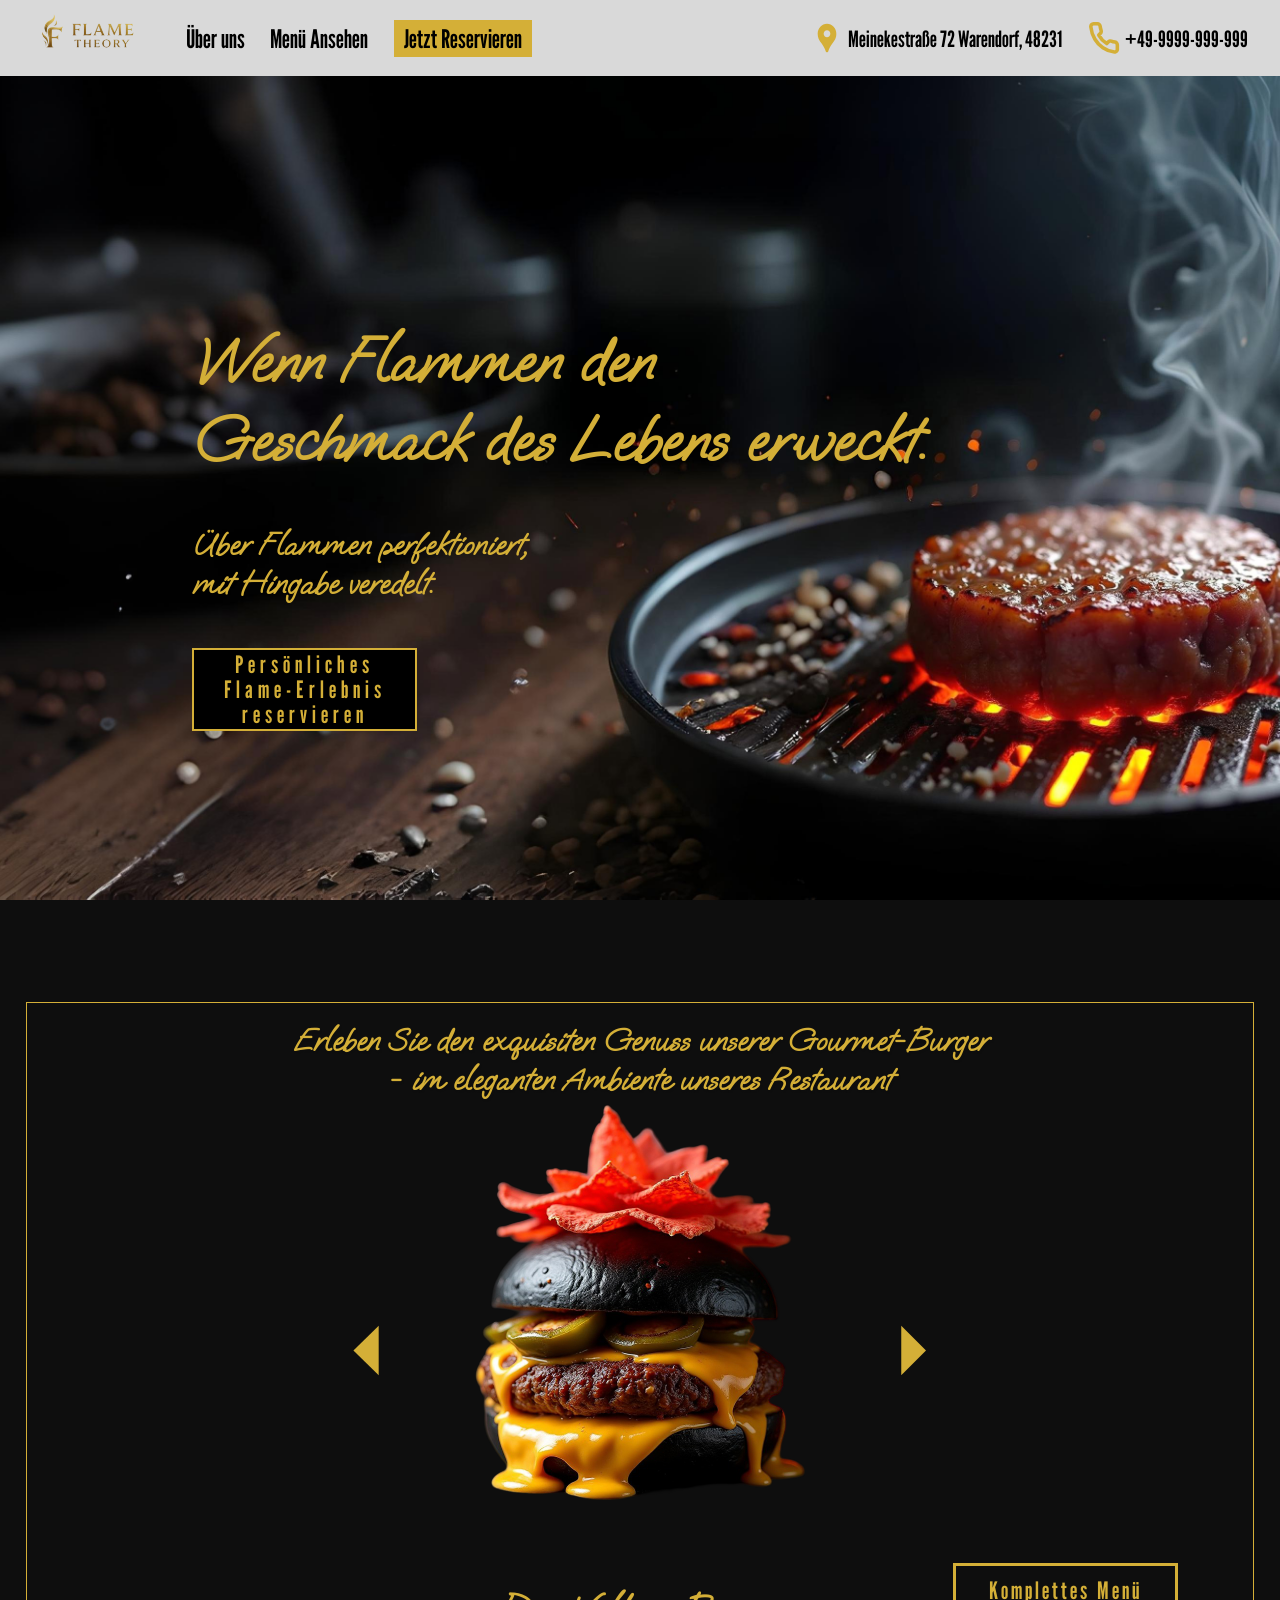
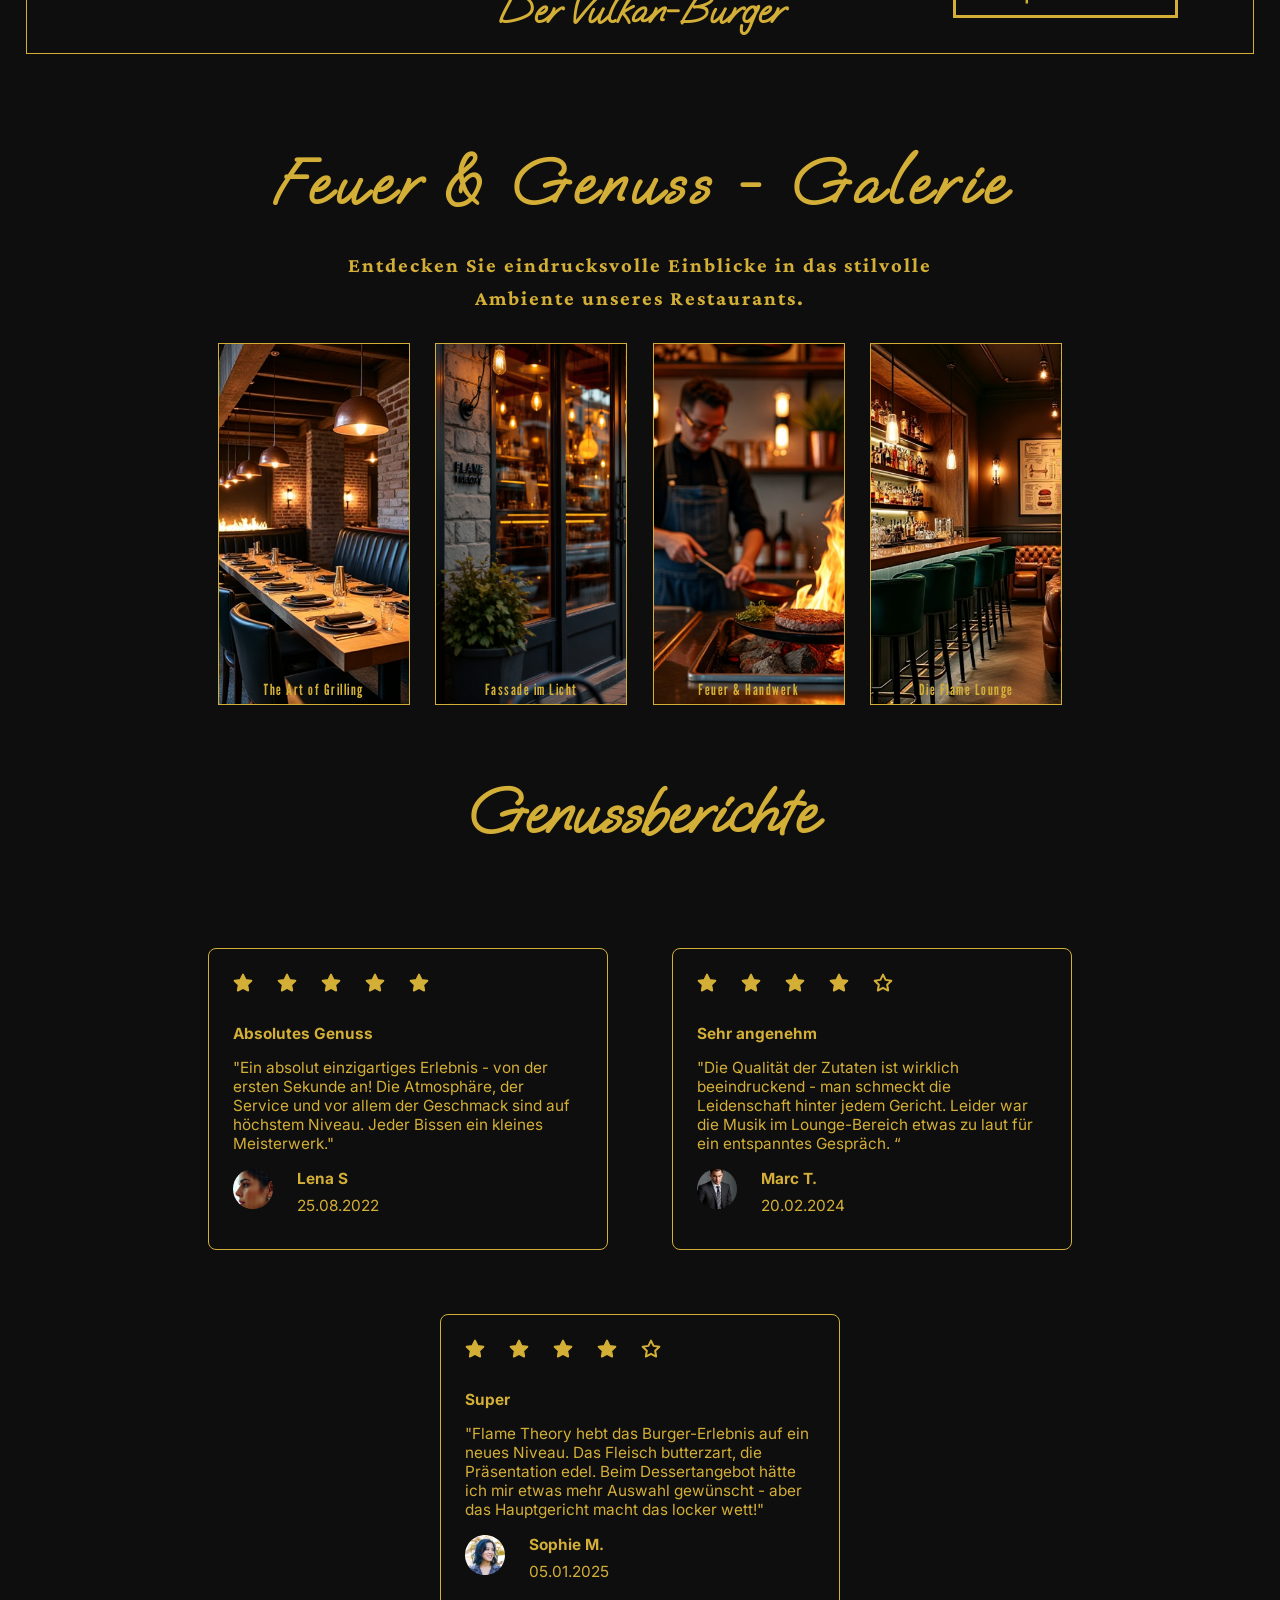
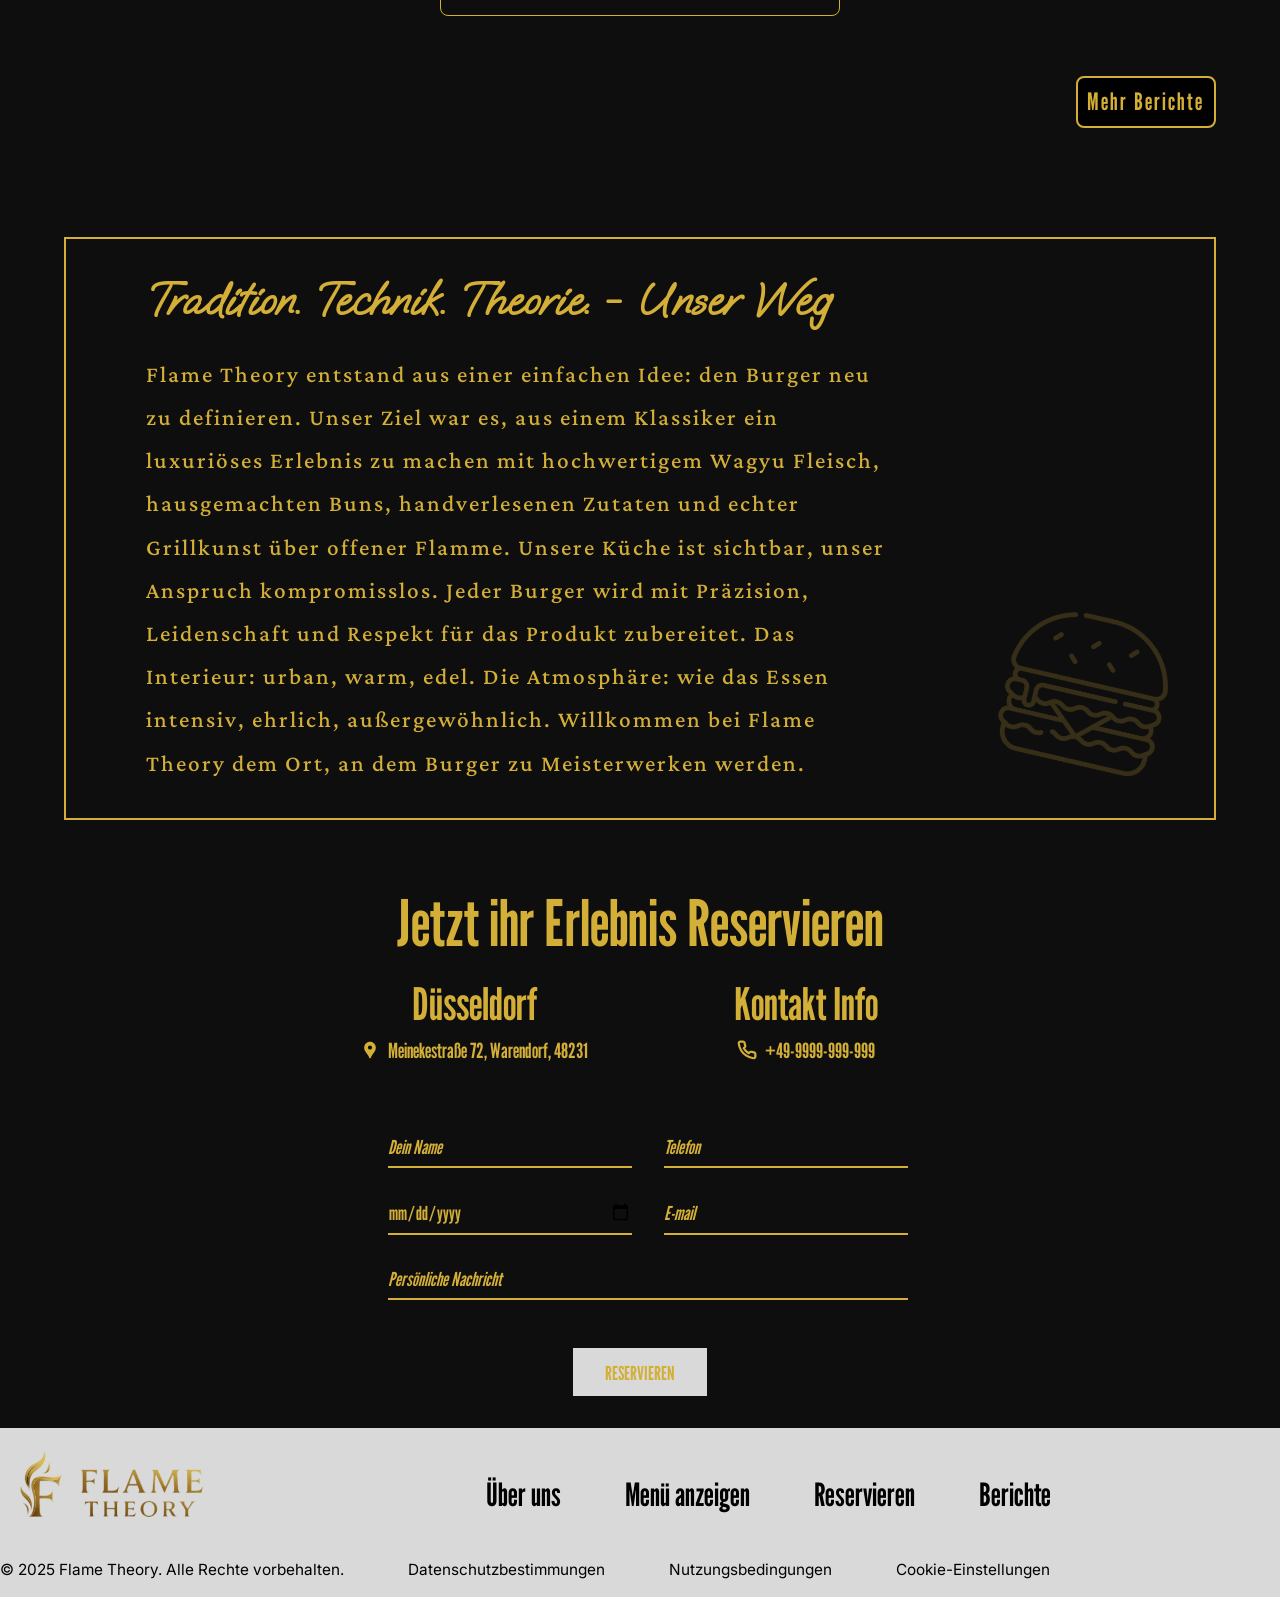
==== commit b72e73f1: "Links added" ====
--- a/docs/index.html
+++ b/docs/index.html
@@ -4,7 +4,6 @@
     <meta charset="UTF-8">
     <meta name="viewport" content="width=device-width, initial-scale=1.0">
     <title>FlameTheory</title>
-    <!-- for githubpage /Brugers/ -->
     <link rel="stylesheet" href="./Styles/style.css">
     <script src="./Scripts/script.js" defer></script>
 </head>
@@ -12,32 +11,32 @@
     <header>
         <nav>
             <div>
-                <img src=".\Assets\Logo\Logo_Flame_Theroy.png" alt="Logo_Flame_Theory">
-                <a href="#" class="focused">Über uns</a>
-                <a href="#">Menü Ansehen</a>
-                <a href="#" class="Special">Jetzt Reservieren</a>
+                <a href="#" class="Special2"><img src=".\Assets\Logo\Logo_Flame_Theroy.png" alt="Logo_Flame_Theory"></a>
+                <a href="#Über_Uns" class="focused" target="_self">Über uns</a>
+                <a href="menu.html" target="_self" rel="next">Menü Ansehen</a>
+                <a href="#Reservieren" class="Special" target="_self">Jetzt Reservieren</a>
             </div>
             <div>
                 <span>
                     <img src=".\Assets\Icons\location_on.svg" alt="map_pinger_icon">
-                    <a href="">Meinekestraße 72  Warendorf, 48231</a>
+                    <a href="https://www.google.com/maps?q=Meinekestraße+72+Warendorf,+48231" target="_blank" rel="noopener noreferrer">Meinekestraße 72 Warendorf, 48231</a>
                 </span>
                 <span>
                     <img src=".\Assets\Icons\Group 7.svg" alt="Telefon_icon">
-                    <a href="">+49-3052-207-631</a>
+                    <a href="tel:+4999999999999">+49-9999-999-999</a>
                 </span>
             </div>
         </nav>
     </header>
     <main>
-        <section class="Hero">
+        <section class="Hero" id="Hero">
             <h1>Wenn Flammen den Geschmack des Lebens erweckt.</h1>
             <h2>Über Flammen perfektioniert, mit Hingabe veredelt.</h2>
-            <a href="#">
+            <a href="#Reservieren" target="_self">
                 Persönliches Flame-Erlebnis reservieren
             </a>
         </section>
-        <section class="Burger_presentation">
+        <section class="Burger_presentation" id="Burger_presentation">
             <div>
                 <h2>Erleben Sie den exquisiten Genuss unserer Gourmet-Burger - im eleganten Ambiente unseres Restaurant</h2>
                 <div class="carrousel">
@@ -51,7 +50,7 @@
                 </div>
             </div>
         </section>
-        <section class="Galerie">
+        <section class="Galerie" id="Galerie">
             <h2>Feuer & Genuss - Galerie</h2>
             <h3>Entdecken Sie eindrucksvolle Einblicke in das stilvolle Ambiente unseres Restaurants.</h3>
             <div class="image_wrapper">
@@ -77,7 +76,7 @@
                 </div>
             </div>
         </section>
-        <section class="Genussberichte">
+        <section class="Genussberichte" id="Genussberichte">
             <h2>Genussberichte</h2>
             <div class="review_wrapper">
                 <div class="card">
@@ -136,10 +135,10 @@
                 </div>
             </div>
             <div>
-                <a href="">Mehr Berichte</a>
-            </div>
-        </section>
-        <section class="Über_Uns">
+                <a href="https://www.trustpilot.com/" target="_blank" rel="external">Mehr Berichte</a>
+            </div>
+        </section>
+        <section class="Über_Uns" id="Über_Uns">
              <div class="Info">
                 <h2>Tradition. Technik. Theorie. - Unser Weg</h2>
                 <p>Flame Theory entstand aus einer einfachen Idee: den Burger neu zu definieren. Unser Ziel war es, aus einem Klassiker ein luxuriöses Erlebnis zu machen mit hochwertigem Wagyu Fleisch, hausgemachten Buns, handverlesenen Zutaten und echter Grillkunst über offener Flamme.
@@ -149,7 +148,7 @@
              </div>
 
         </section>
-        <section class="Reservieren">
+        <section class="Reservieren" id="Reservieren">
             <div class="contact-info">
                 <h2>Jetzt ihr Erlebnis Reservieren</h2>
                 <div class="info-wrapper">
@@ -164,15 +163,15 @@
                     <div class="contact">
                         <h3>Kontakt Info</h3>
                         <p>
-                            <a href="tel:+493052207631">
-                                <img src="./Assets/Icons/Group 7.svg" alt="Phone Icon" class="icon"> +49-3052-207-631
+                            <a href="tel:+4999999999999">
+                                <img src="./Assets/Icons/Group 7.svg" alt="Phone Icon" class="icon"> +49-9999-999-999
                             </a>
                         </p>
                     </div>
                 </div>
             </div>
 
-            <form action="" method="post" class="form-container">
+            <form action="https://formspree.io/f/mkgrjokv" method="post" class="form-container">
                 <div class="form-row">
                     <label for="iname"></label>
                     <input 
@@ -230,10 +229,10 @@
         <div class="footer-container">
             <div><a href="#"><img src="./Assets/Logo/Logo_Flame_Theroy.png" alt="Logo_Flame_Theory"></a></div>
             <div class="footer-links">
-                <a href="">Über uns</a>
-                <a href="">Menü anzeigen</a>
-                <a href="">Reservieren</a>
-                <a href="">Berichte</a>
+                <a href="#Über_Uns" target="_self">Über uns</a>
+                <a href="menu.html" target="_self" rel="next">Menü anzeigen</a>
+                <a href="#Reservieren" target="_self">Reservieren</a>
+                <a href="#Genussberichte" target="_self">Berichte</a>
             </div>
         </div>
         <div class="important-links">
--- a/docs/Styles/style.css
+++ b/docs/Styles/style.css
@@ -76,7 +76,7 @@
         position: relative;
         transition: font-size 0.4s ease;
   
-        &:not(.Special)::after {
+        &:not(.Special):not(.Special2)::after {
           content: "";
           background-color: var(--gold);
           padding: 2px 0;
